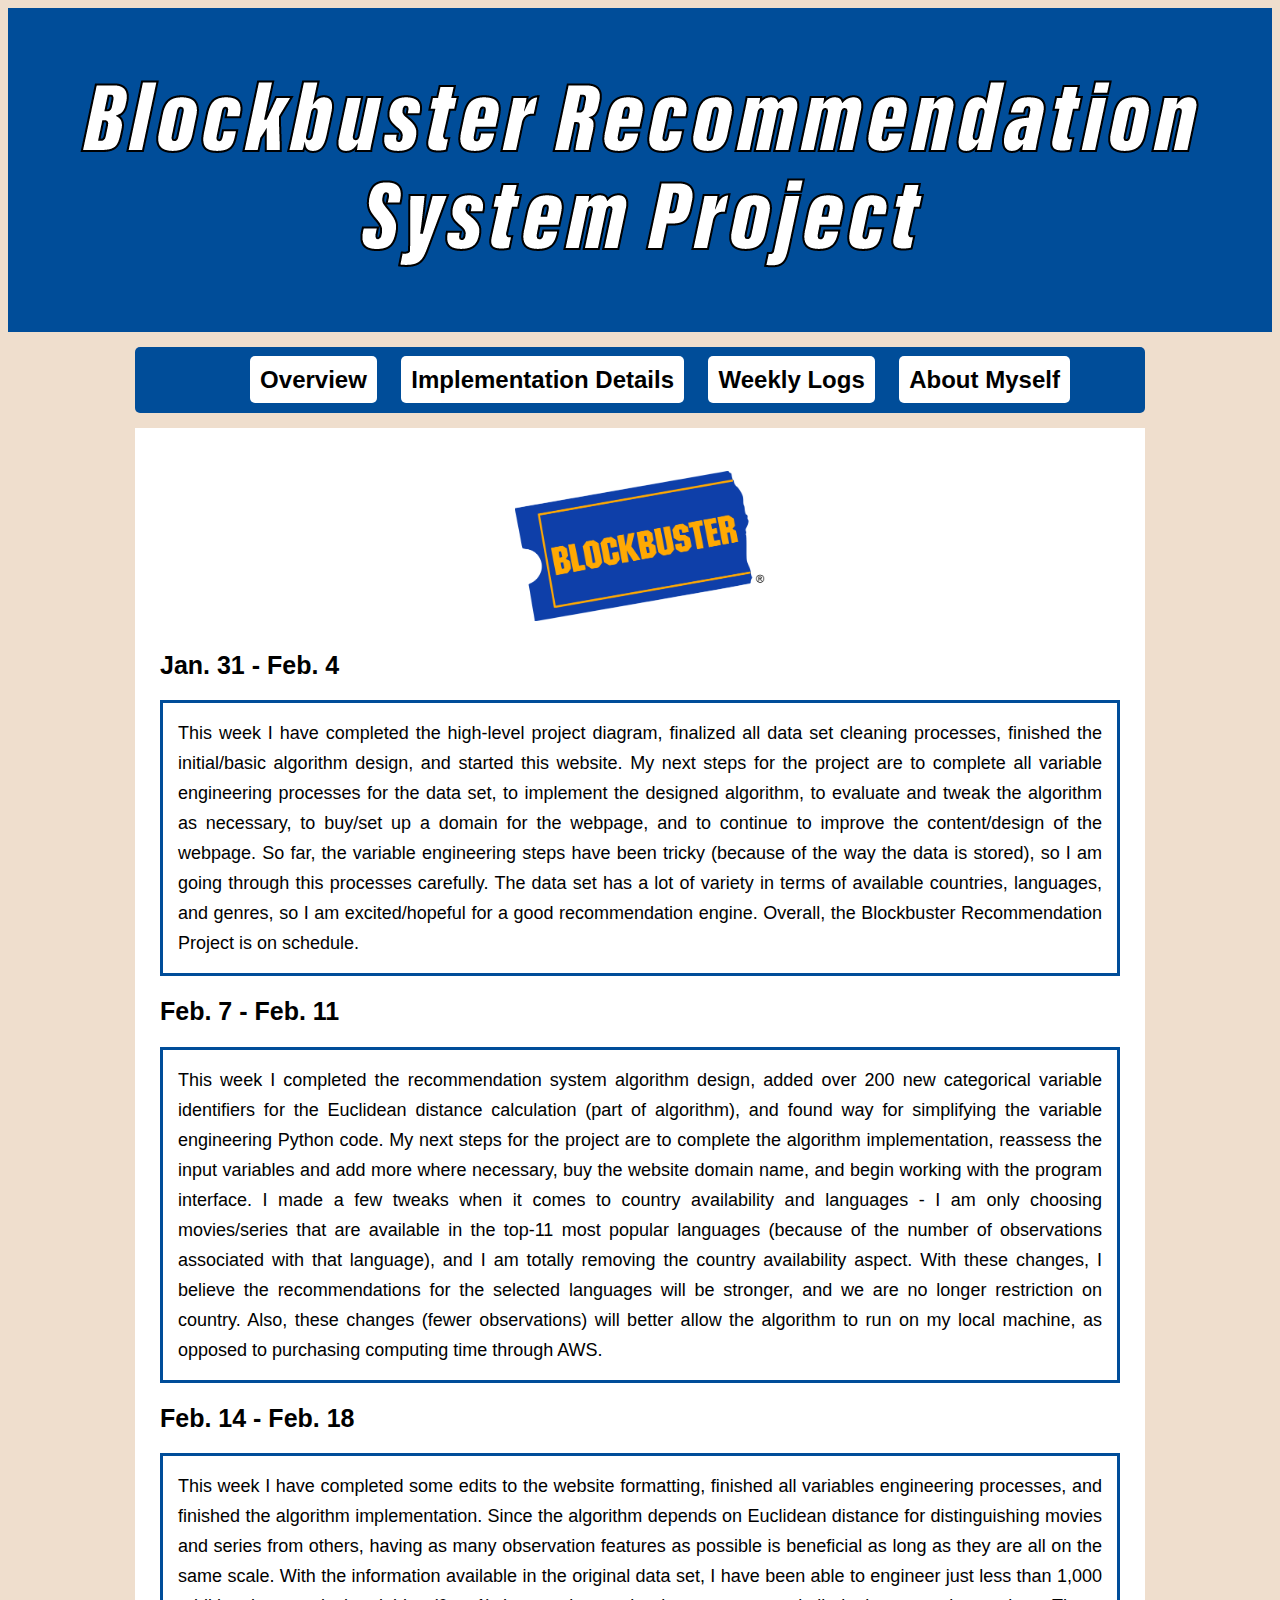
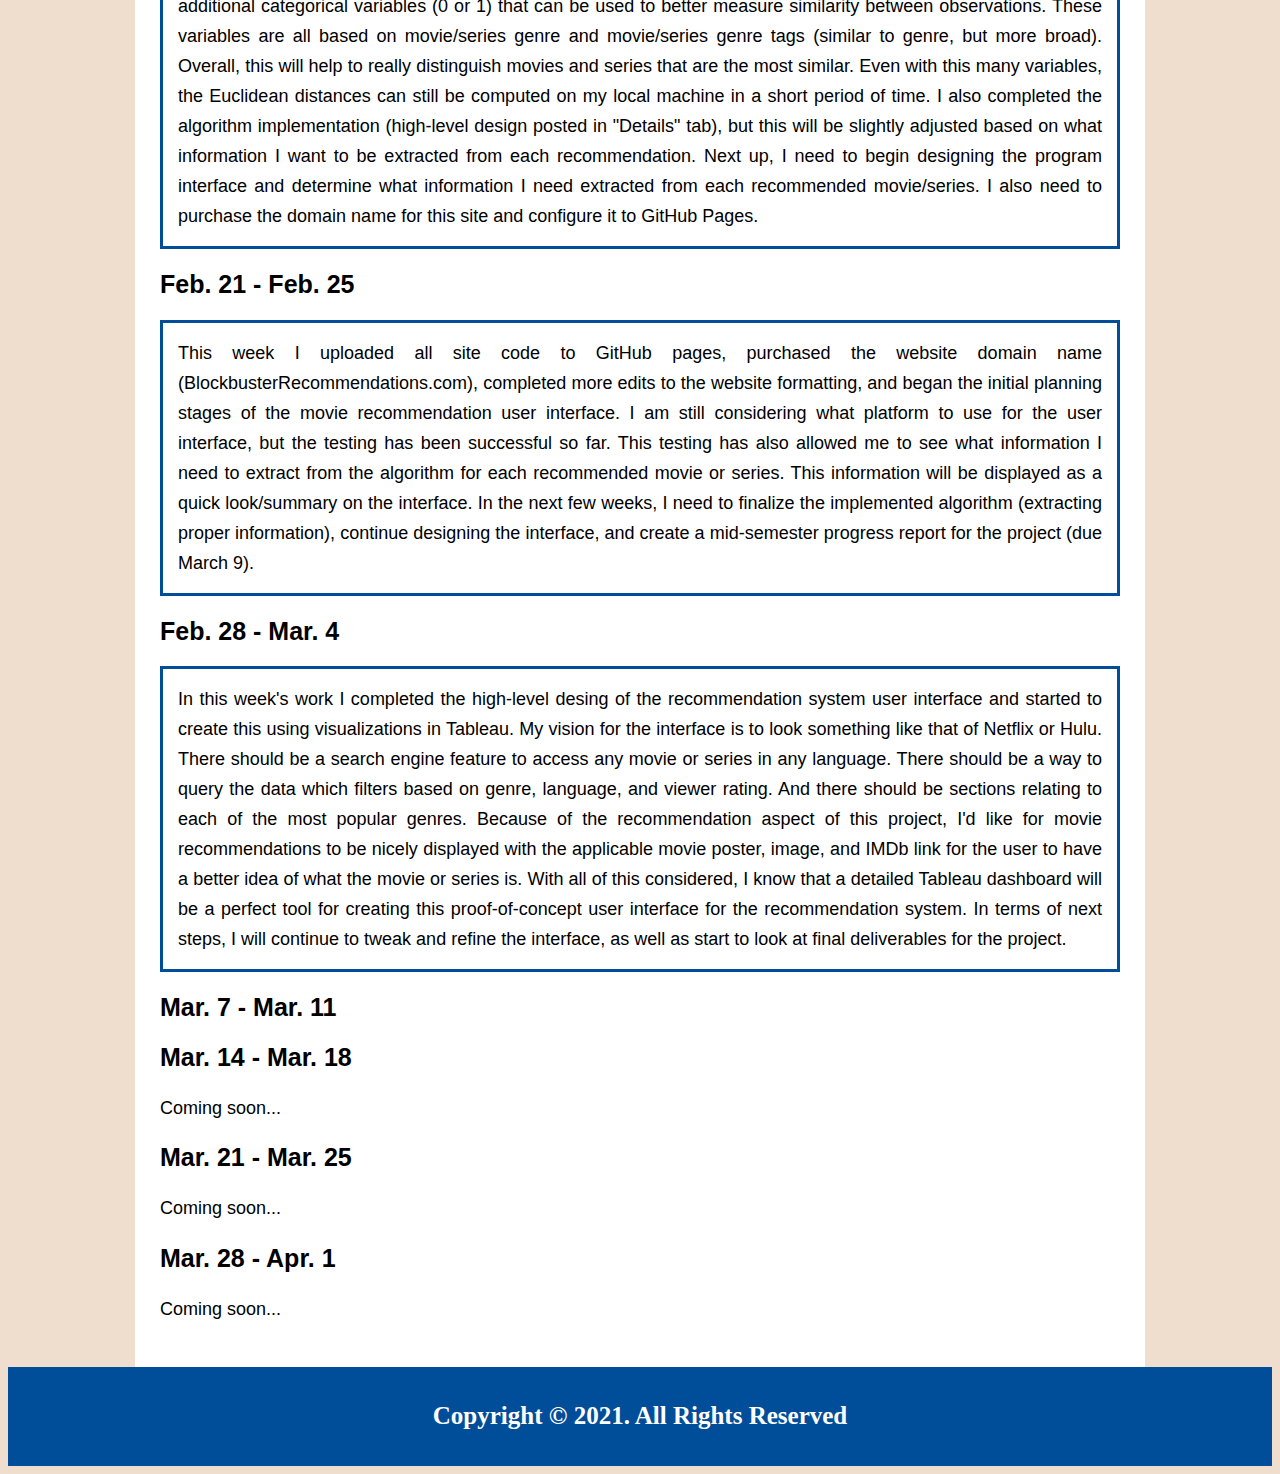
==== 2022-02-02-weekly-logs.html @ c8da0a43 "Edits" ====
<!DOCTYPE html>
<html lang="en">
<head>
    <meta charset="UTF-8">
    <meta http-equiv="X-UA-Compatible" content="IE=edge">
    <meta name="viewport" content="width=device-width, initial-scale=1.0">
    <title>Blockbuster Recommendations</title>
<link rel="stylesheet" href="styles.css">
</head>
<body>
    <header>
        <div>
          <p style="text-align:center;"><img src="title.png" alt="Title"></p>
        </div>  
    </header>
		
    <nav>
        <ul>
            <li><a class= "current-page" href = "index.html" title = "Overview">Overview</a></li>
            <li><a href = "2022-02-02-implementation-details.html" title = "Implementation Details">Implementation Details</a></li>
            <li><a href = "2022-02-02-weekly-logs.html" title = "Weekly Logs">Weekly Logs</a></li>
            <li><a href = "2022-02-02-about-page.html" title = "About Myself">About Myself</a></li>
        </ul>
    </nav>
	
    <div id="container">

    <section>
        <p style="text-align:center;"><img src="blockbuster.png" alt="Blockbuster" width="250" ></p>
    </section>

    <section>
        <h2>Jan. 31 - Feb. 4</h2>
        <p style="border:#004D99; padding: 15px; border-width:3px; border-style:solid;"> This week I have completed the high-level project diagram, finalized all data set cleaning processes, finished the initial/basic algorithm design, and started this website. My next steps for the project are to complete all variable engineering processes for the data set, to implement the designed algorithm, to evaluate and tweak the algorithm as necessary, to buy/set up a domain for the webpage, and to continue to improve the content/design of the webpage. So far, the variable engineering steps have been tricky (because of the way the data is stored), so I am going through this processes carefully. The data set has a lot of variety in terms of available countries, languages, and genres, so I am excited/hopeful for a good recommendation engine. Overall, the Blockbuster Recommendation Project is on schedule.</p>
    </section>

    <section>
      <h2>Feb. 7 - Feb. 11</h2>
      <p style="border:#004D99; padding: 15px; border-width:3px; border-style:solid;">This week I completed the recommendation system algorithm design, added over 200 new categorical variable identifiers for the Euclidean distance calculation (part of algorithm), and found way for simplifying the variable engineering Python code. My next steps for the project are to complete the algorithm implementation, reassess the input variables and add more where necessary, buy the website domain name, and begin working with the program interface. I made a few tweaks when it comes to country availability and languages - I am only choosing movies/series that are available in the top-11 most popular languages (because of the number of observations associated with that language), and I am totally removing the country availability aspect. With these changes, I believe the recommendations for the selected languages will be stronger, and we are no longer restriction on country. Also, these changes (fewer observations) will better allow the algorithm to run on my local machine, as opposed to purchasing computing time through AWS. </p>
    </section>

    <section>
      <h2>Feb. 14 - Feb. 18</h2>
      <p style="border:#004D99; padding: 15px; border-width:3px; border-style:solid;"> This week I have completed some edits to the website formatting, finished all variables engineering processes, and finished the algorithm implementation. Since the algorithm depends on Euclidean distance for distinguishing movies and series from others, having as many observation features as possible is beneficial as long as they are all on the same scale. With the information available in the original data set, I have been able to engineer just less than 1,000 additional categorical variables (0 or 1) that can be used to better measure similarity between observations. These variables are all based on movie/series genre and movie/series genre tags (similar to genre, but more broad). Overall, this will help to really distinguish movies and series that are the most similar. Even with this many variables, the Euclidean distances can still be computed on my local machine in a short period of time. I also completed the algorithm implementation (high-level design posted in "Details" tab), but this will be slightly adjusted based on what information I want to be extracted from each recommendation. Next up, I need to begin designing the program interface and determine what information I need extracted from each recommended movie/series. I also need to purchase the domain name for this site and configure it to GitHub Pages.</p>
    </section>

    <section>
      <h2>Feb. 21 - Feb. 25</h2>
      <p style="border:#004D99; padding: 15px; border-width:3px; border-style:solid;"> This week I uploaded all site code to GitHub pages, purchased the website domain name (BlockbusterRecommendations.com), completed more edits to the website formatting, and began the initial planning stages of the movie recommendation user interface. I am still considering what platform to use for the user interface, but the testing has been successful so far. This testing has also allowed me to see what information I need to extract from the algorithm for each recommended movie or series. This information will be displayed as a quick look/summary on the interface. In the next few weeks, I need to finalize the implemented algorithm (extracting proper information), continue designing the interface, and create a mid-semester progress report for the project (due March 9).</p>
    </section>

    <section>
      <h2>Feb. 28 - Mar. 4</h2>
      <p style="border:#004D99; padding: 15px; border-width:3px; border-style:solid;"> In this week's work I completed the high-level desing of the recommendation system user interface and started to create this using visualizations in Tableau. My vision for the interface is to look something like that of Netflix or Hulu. There should be a search engine feature to access any movie or series in any language. There should be a way to query the data which filters based on genre, language, and viewer rating. And there should be sections relating to each of the most popular genres. Because of the recommendation aspect of this project, I'd like for movie recommendations to be nicely displayed with the applicable movie poster, image, and IMDb link for the user to have a better idea of what the movie or series is. With all of this considered, I know that a detailed Tableau dashboard will be a perfect tool for creating this proof-of-concept user interface for the recommendation system. In terms of next steps, I will continue to tweak and refine the interface, as well as start to look at final deliverables for the project.</p>
    </section>

    <section>
      <h2>Mar. 7 - Mar. 11</h2>
      <p></p>
    </section>

    <section>
      <h2>Mar. 14 - Mar. 18</h2>
      <p>Coming soon... </p>
    </section>

    <section>
      <h2>Mar. 21 - Mar. 25</h2>
      <p>Coming soon... </p>
    </section>

    <section>
      <h2>Mar. 28 - Apr. 1</h2>
      <p>Coming soon... </p>
    </section>
         
    </div>
    <footer>
        <h2>Copyright &copy; 2021. All Rights Reserved</h2>
    </footer>
  </body>
</html>
---- styles.css ----
body {
    background-color: #EFDECD;
}   
header{
    background-color: #004D99;
    padding: 20px;
    color: #FFD500;
    font-family: "Georgia";
    display: flex;
    justify-content: center;
}
h1 {
    font-size: 80px; 
    font-weight: 700;
}
h2{
    font-size: 25px;
}  
footer{
    background-color: #004D99;
    padding: 15px;
    color: white;
    font-family: "Georgia";
    text-align: center;
}  
  #container {
    width: 960px;
    margin: auto auto;
    background-color: white;
    padding: 25px;
    font-family: Arial, Helvetica, sans-serif;
}
  h4 {
    font-size: 20px;
}
  p, li {
  	text-align: justify;
    font-size: 18px;
    line-height: 30px;
}
  .list1 {
    list-style-type: upper-roman;
}  
  .list2 {
    list-style-type: lower-roman;
}
	
/* Navigation styles */
nav {
	display: block;
	text-align: center;
	background-color: #004D99;
	font-family: Arial, Helvetica, sans-serif;
	width: 960px;
	margin: 15px auto;
	padding: 2px 25px;
	border-radius: 5px;
}

nav li{
	display: inline;
	list-style-type: none;
	font-size: 1.5em;
	margin: auto 10px;
}

nav a {
	background-color: white;
	color: black;
	text-decoration: none;
	padding: 10px 10px;
	font-weight: bold;
	border-radius: 5px;
}

nav a:visited {
}

nav a:hover {
	background-color: #FFD500;
	color: black;
}

nav a:active {
	color: black;
	text-decoration: underline;
}

.current-page {
	color: black;
	background-color: white;
}
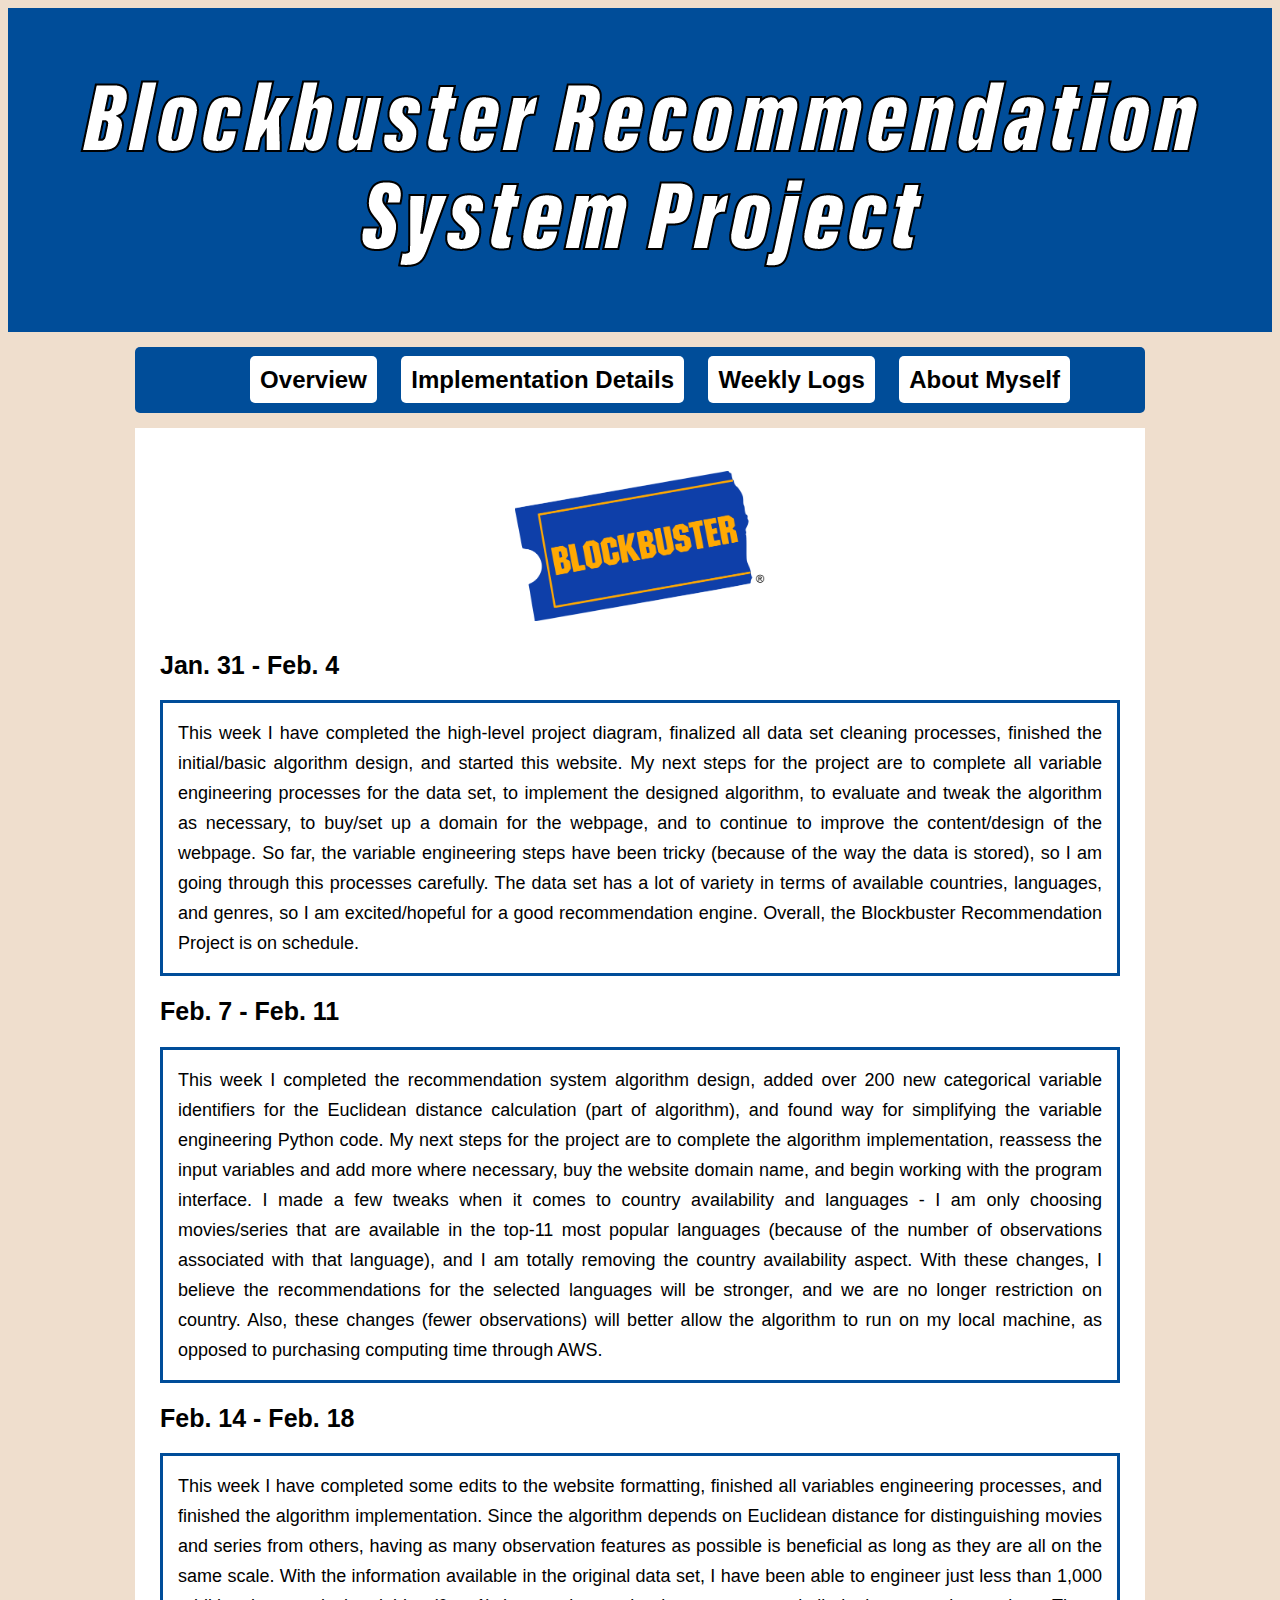
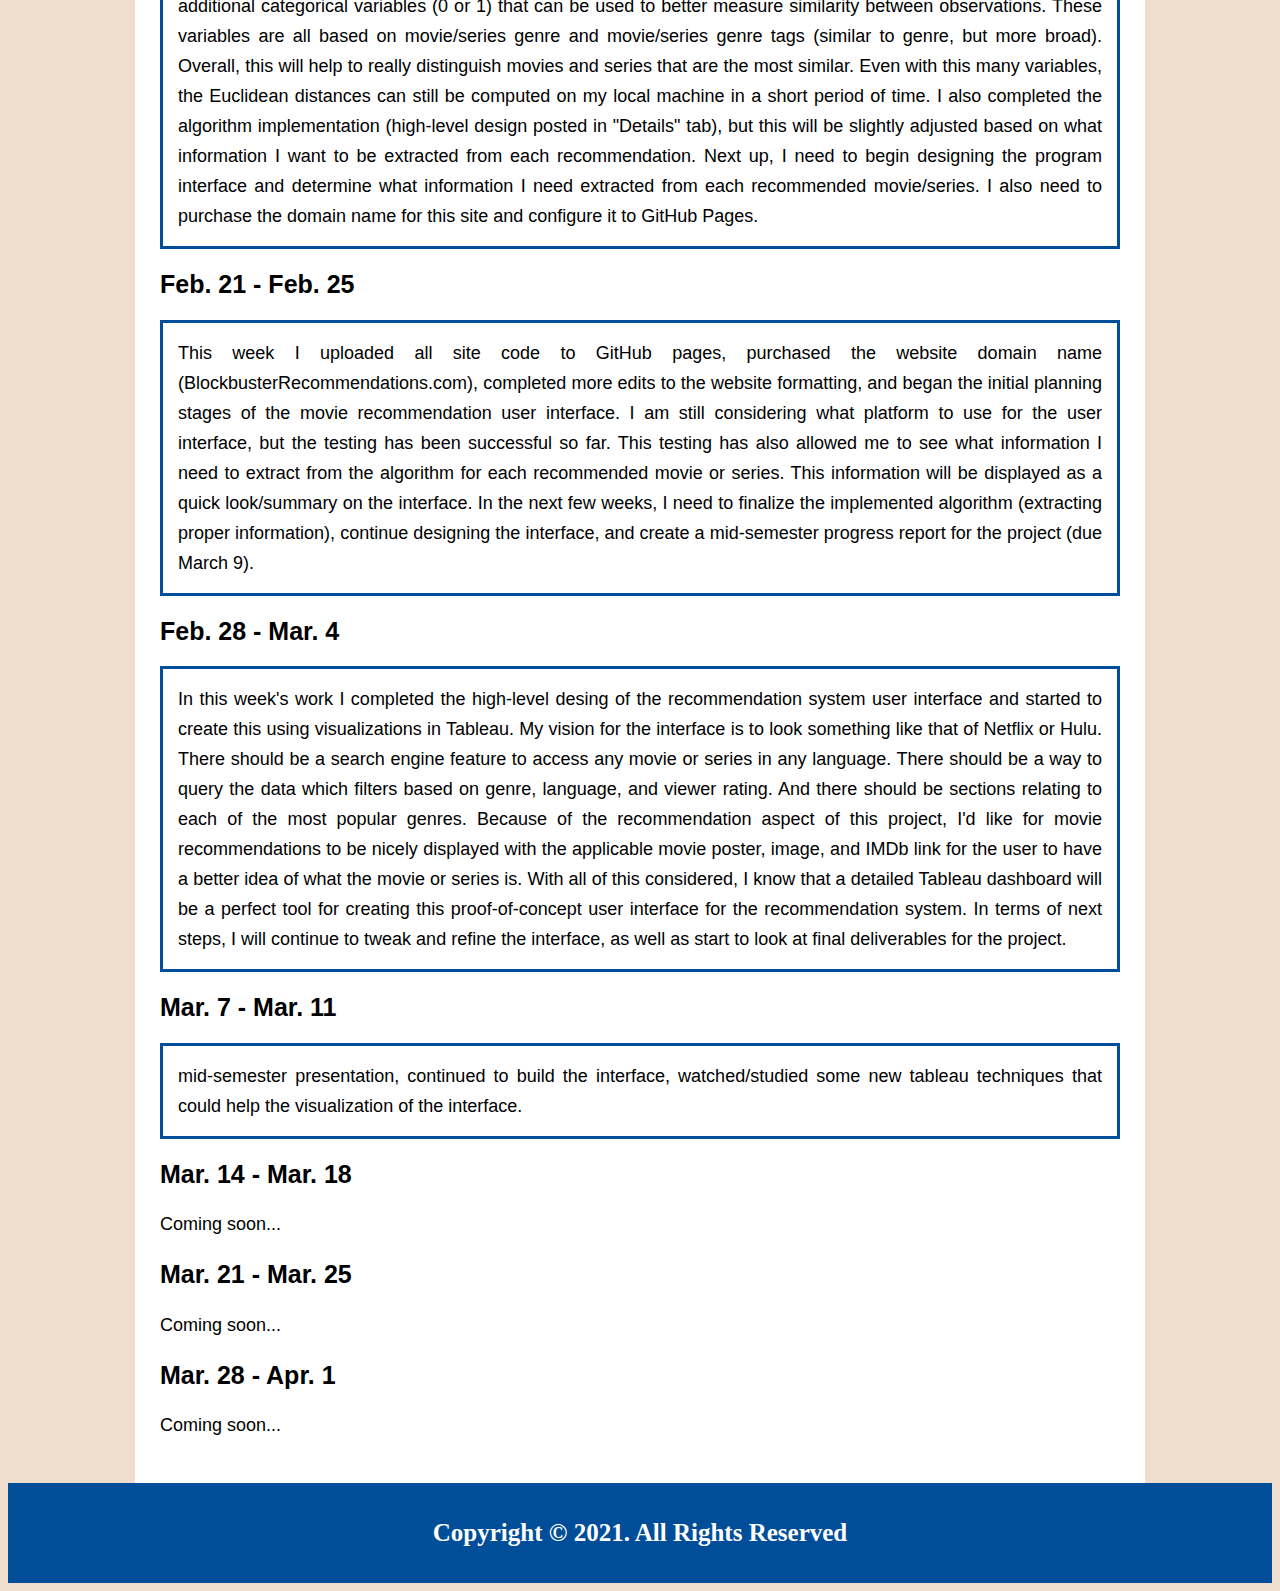
==== commit 929605cb: "Edits" ====
--- a/2022-02-02-weekly-logs.html
+++ b/2022-02-02-weekly-logs.html
@@ -56,7 +56,7 @@
 
     <section>
       <h2>Mar. 7 - Mar. 11</h2>
-      <p></p>
+      <p style="border:#004D99; padding: 15px; border-width:3px; border-style:solid;"> mid-semester presentation, continued to build the interface, watched/studied some new tableau techniques that could help the visualization of the interface.</p>
     </section>
 
     <section>
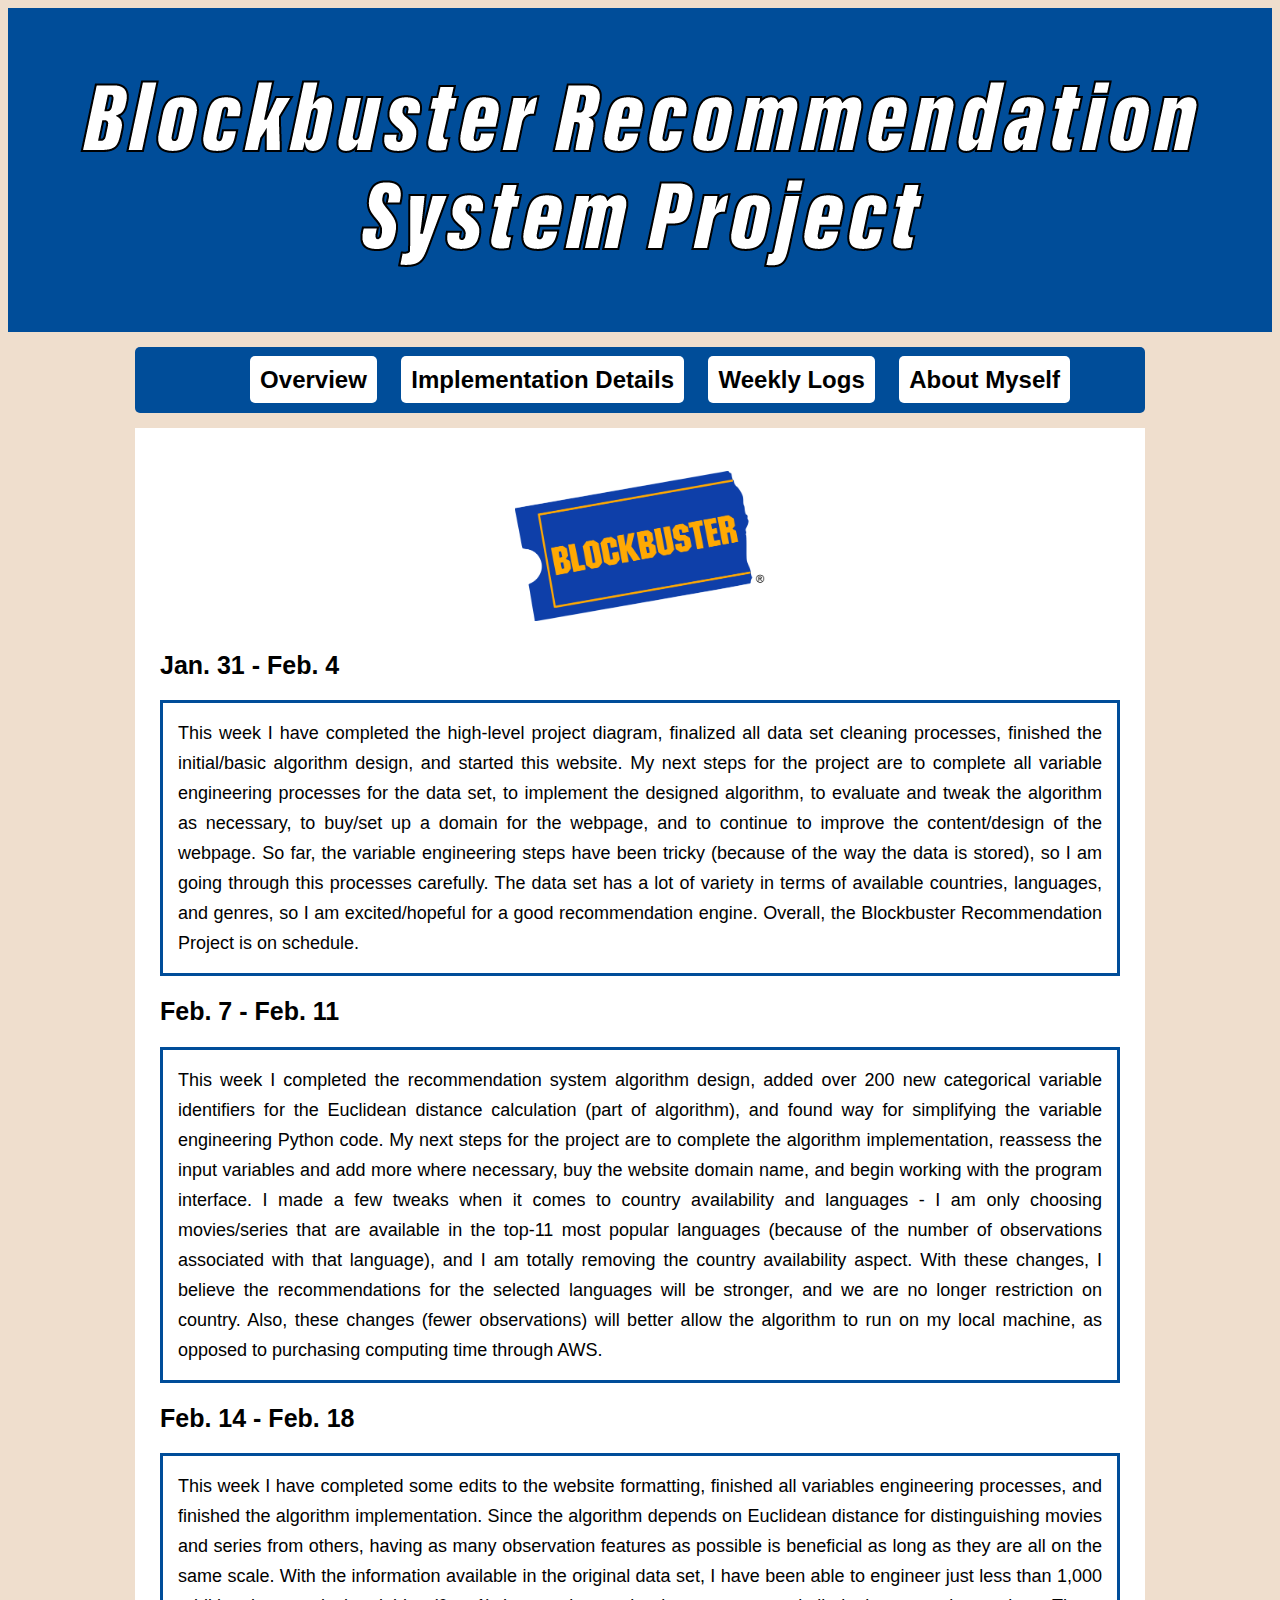
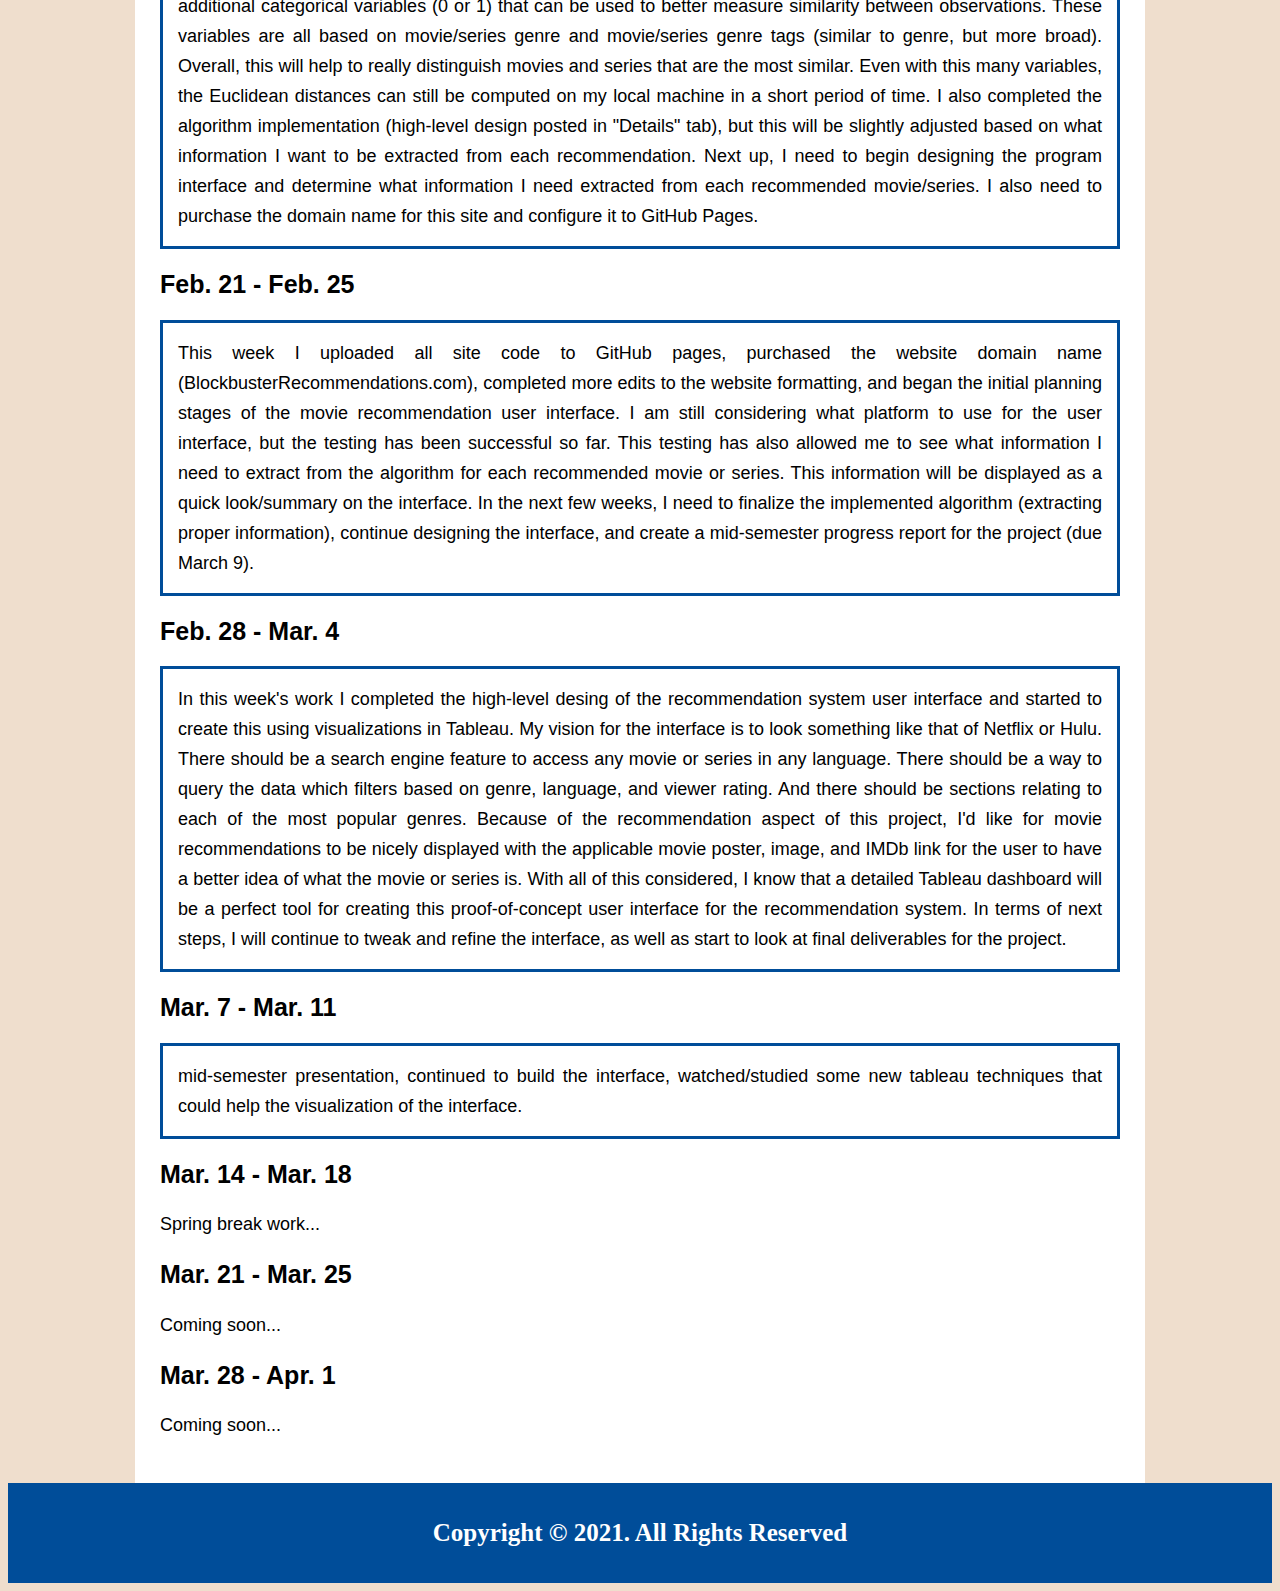
==== commit 31a2dd40: "Edits" ====
--- a/2022-02-02-weekly-logs.html
+++ b/2022-02-02-weekly-logs.html
@@ -61,7 +61,7 @@
 
     <section>
       <h2>Mar. 14 - Mar. 18</h2>
-      <p>Coming soon... </p>
+      <p>Spring break work...</p>
     </section>
 
     <section>
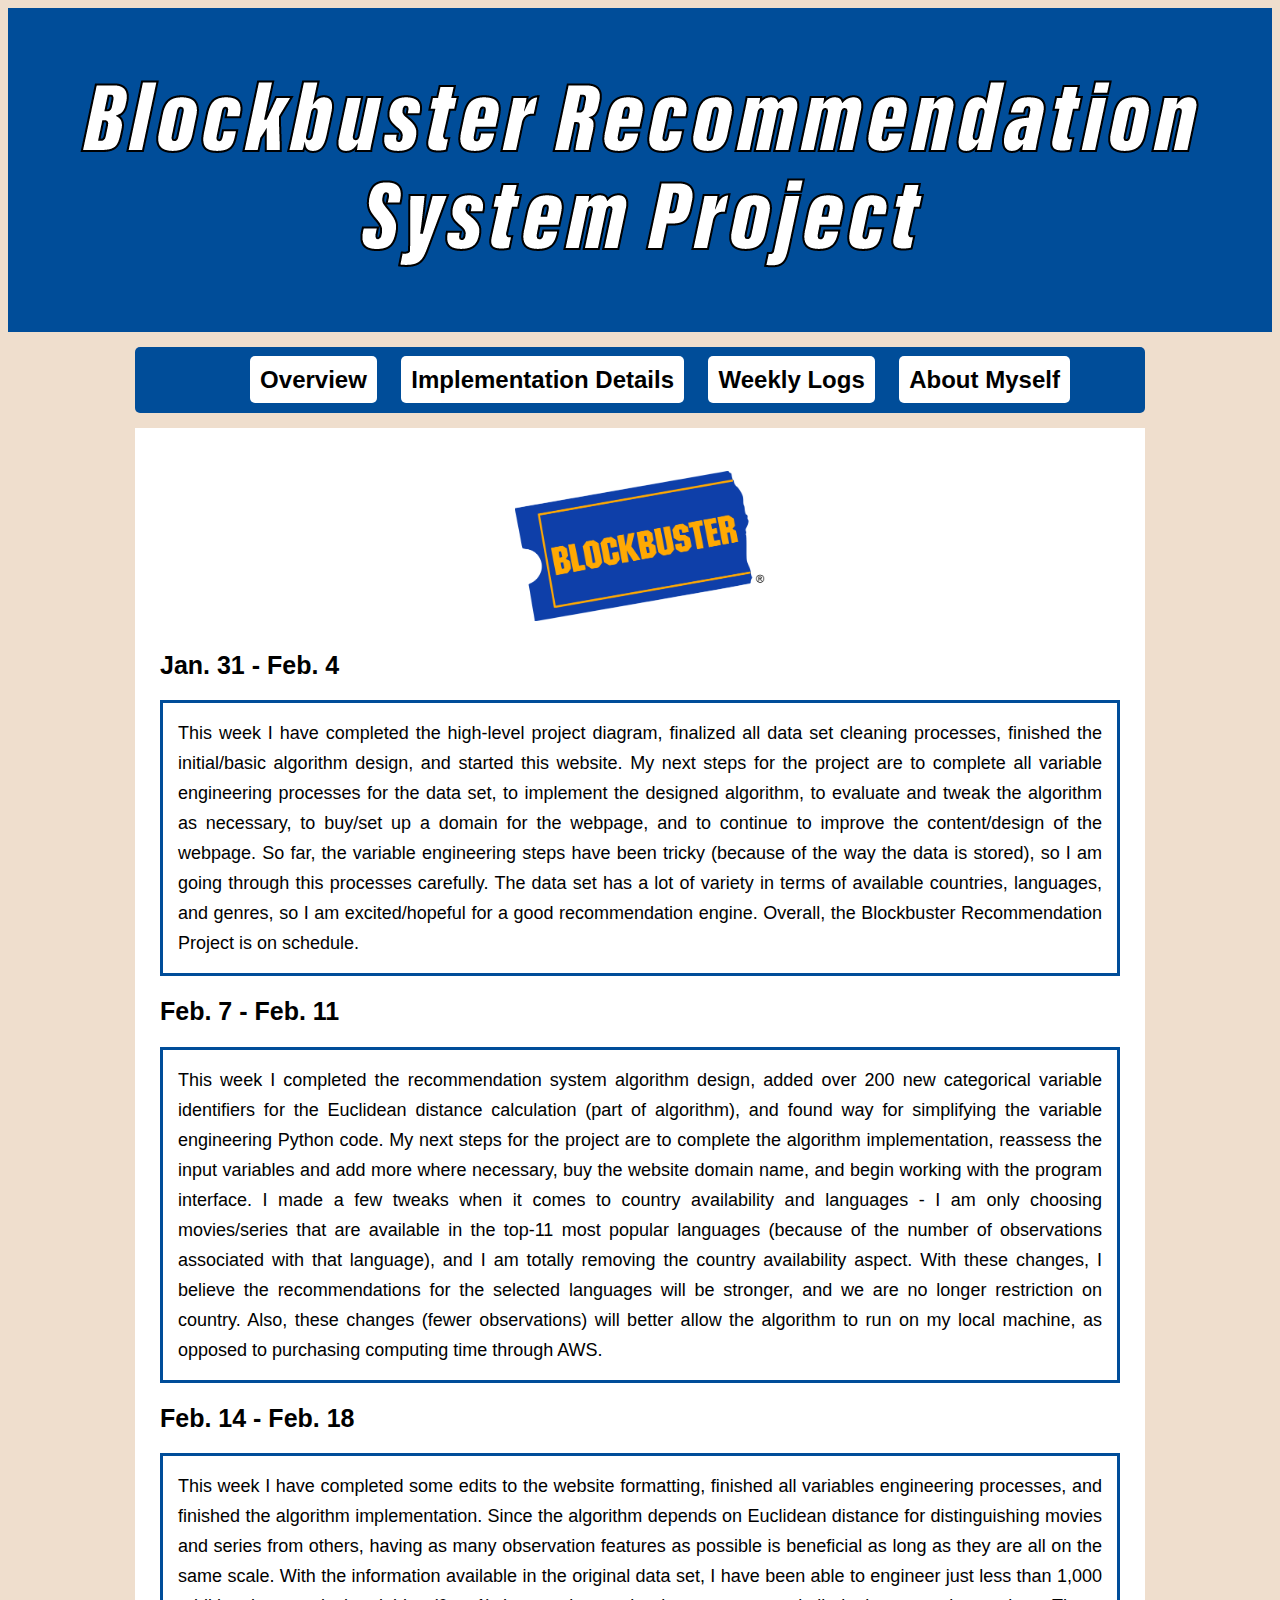
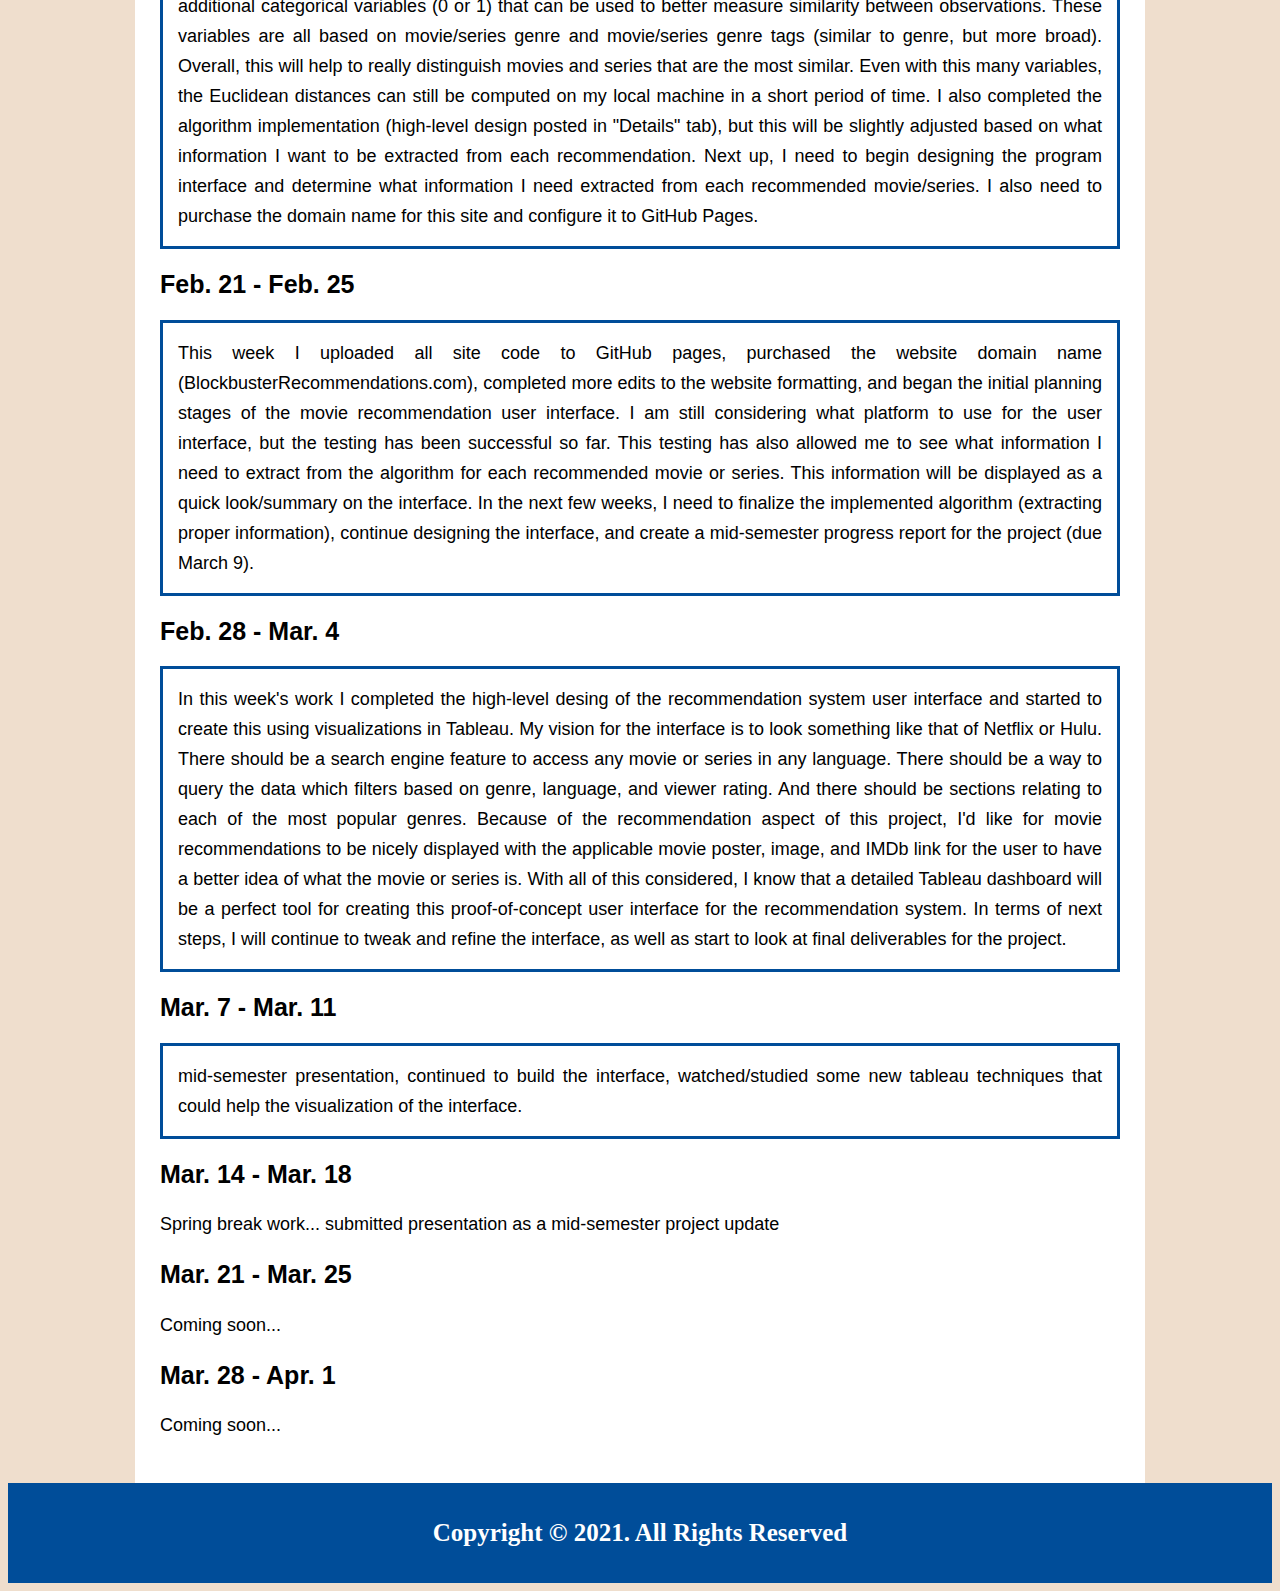
==== commit e28b4dd0: "Edits" ====
--- a/2022-02-02-weekly-logs.html
+++ b/2022-02-02-weekly-logs.html
@@ -61,7 +61,7 @@
 
     <section>
       <h2>Mar. 14 - Mar. 18</h2>
-      <p>Spring break work...</p>
+      <p>Spring break work... submitted presentation as a mid-semester project update</p>
     </section>
 
     <section>
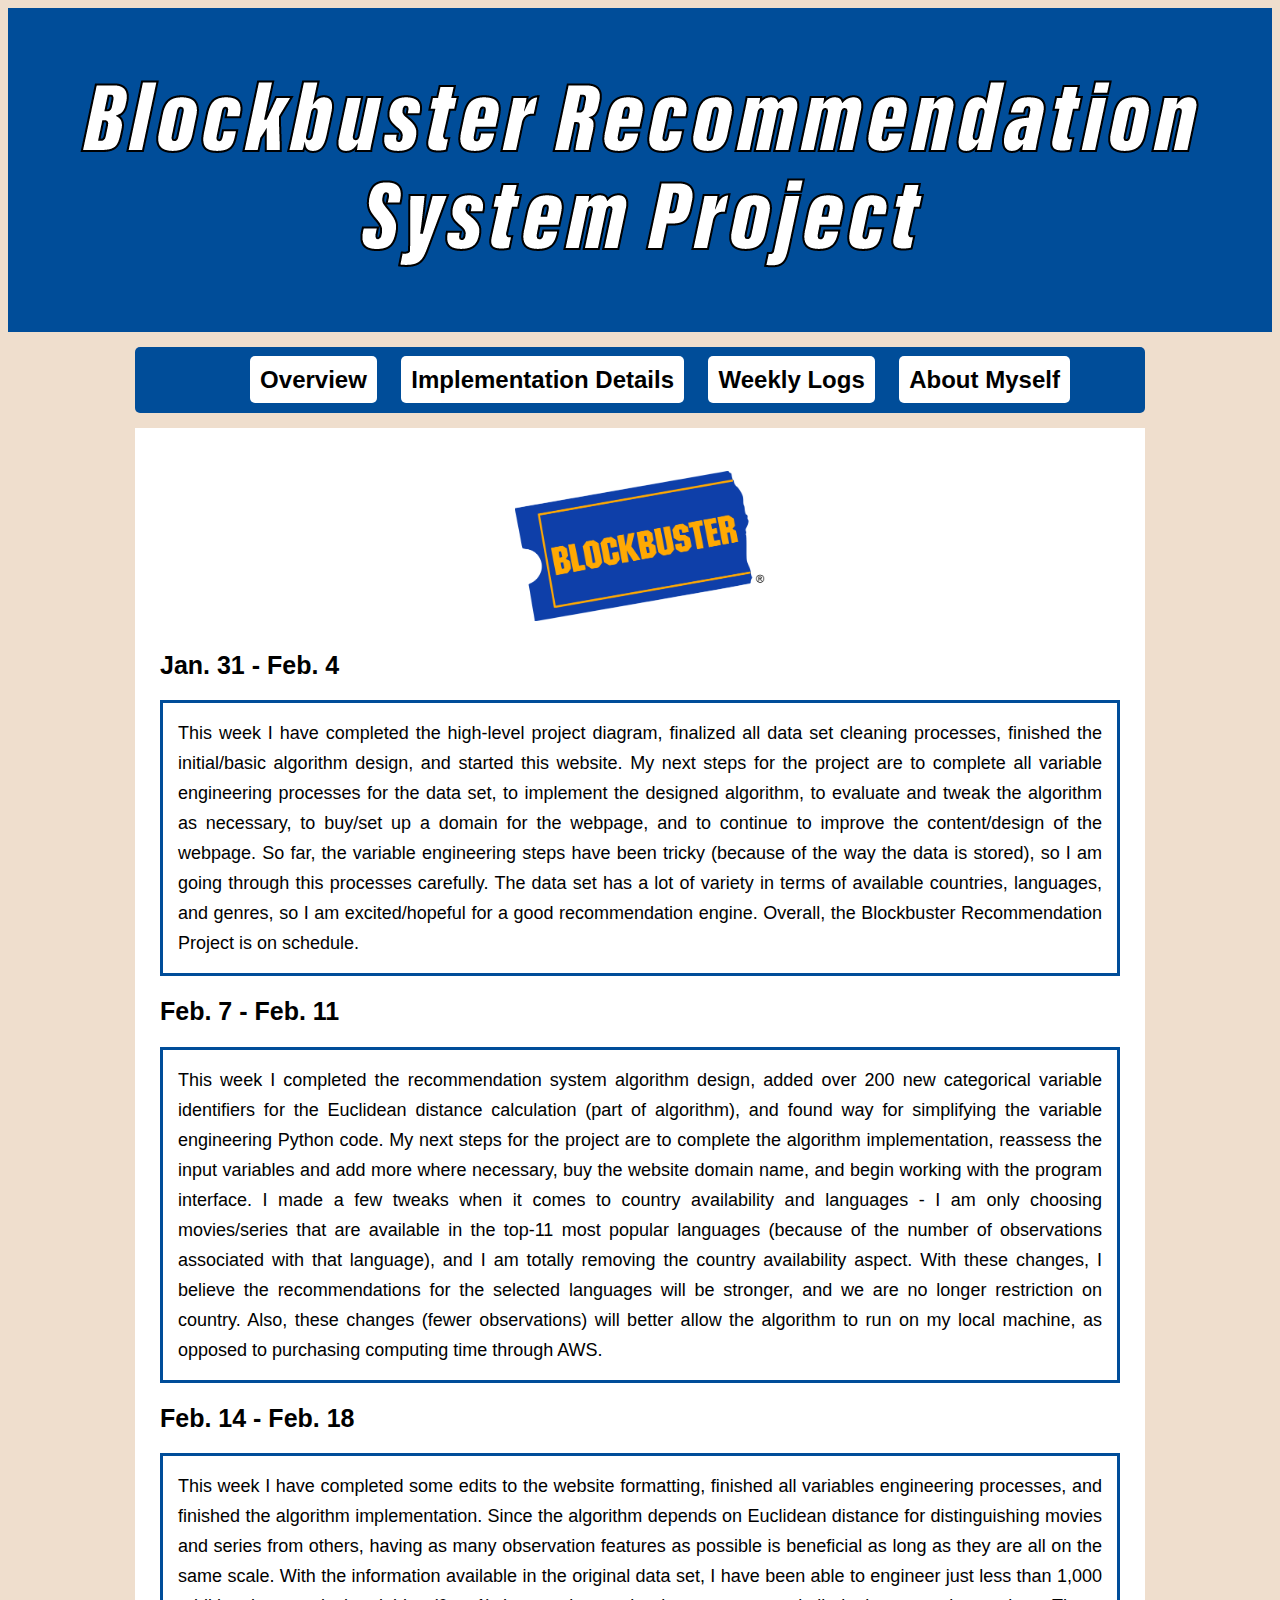
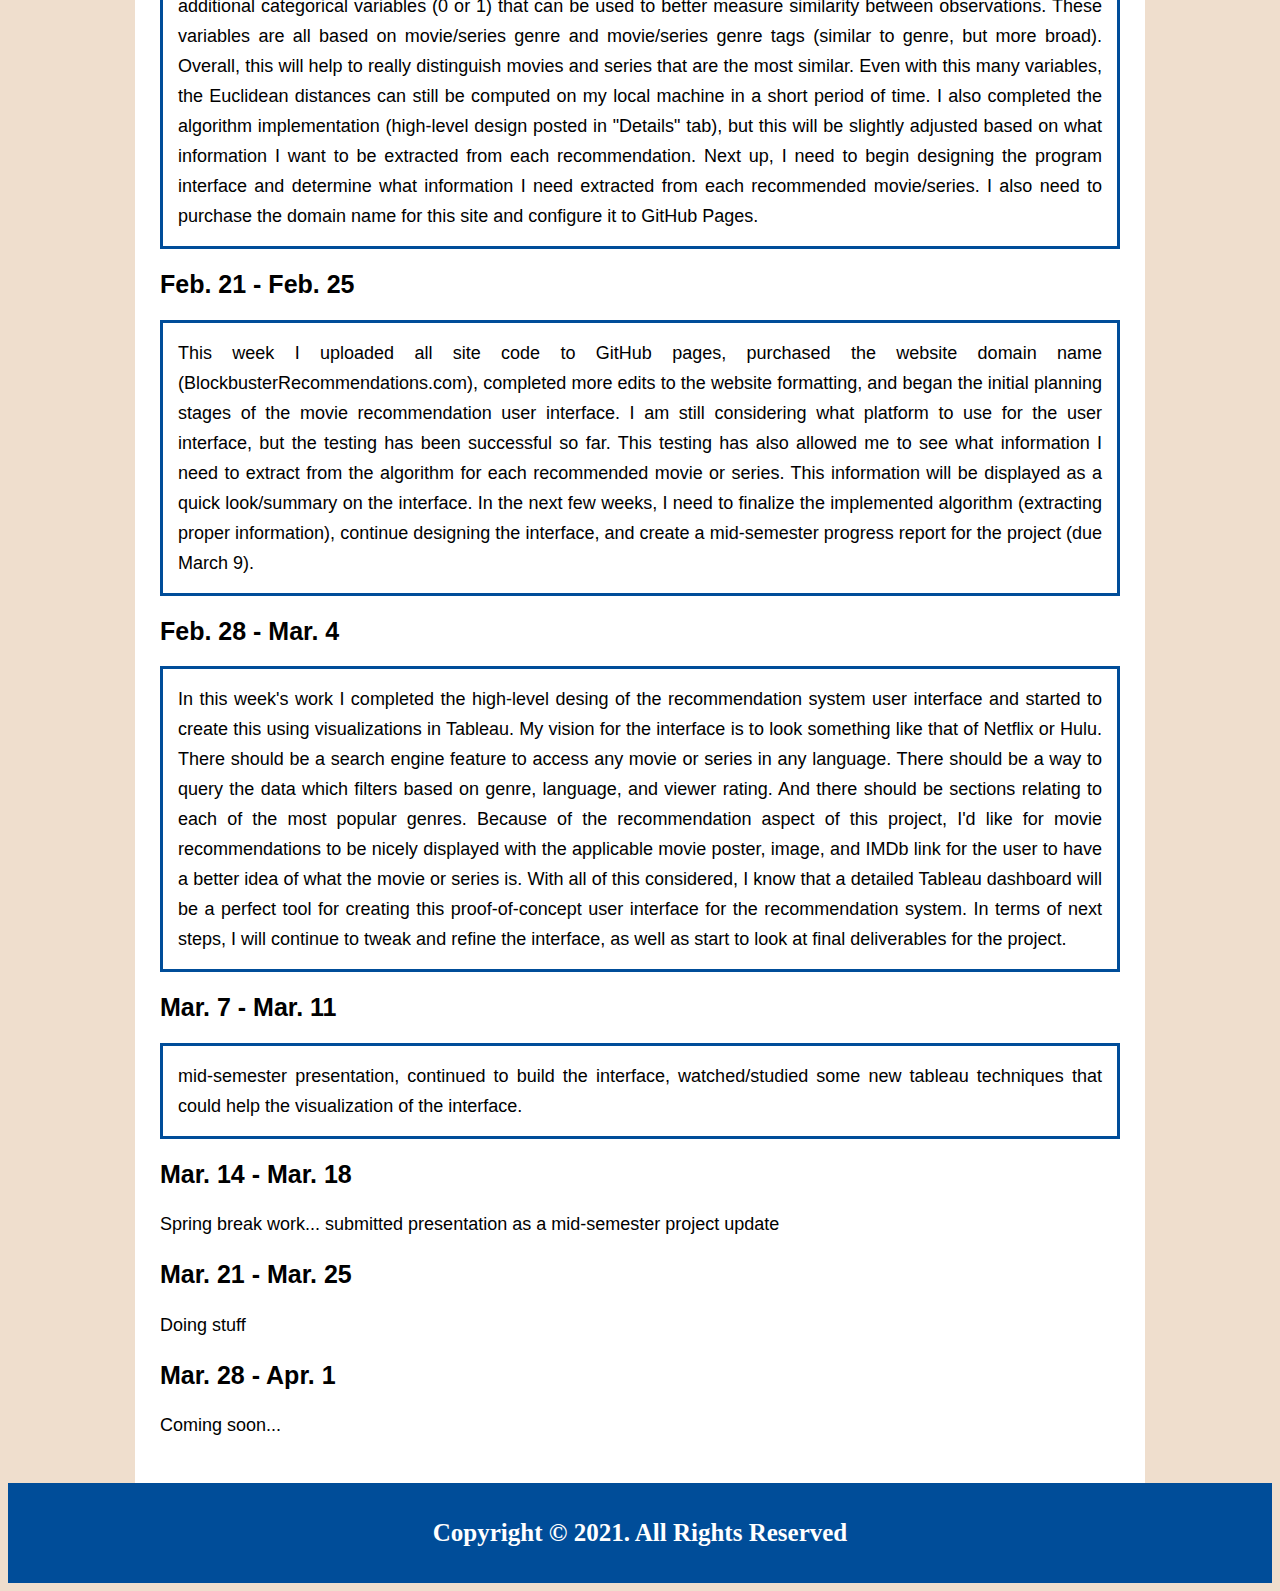
==== commit 12c13805: "Edits" ====
--- a/2022-02-02-weekly-logs.html
+++ b/2022-02-02-weekly-logs.html
@@ -66,7 +66,7 @@
 
     <section>
       <h2>Mar. 21 - Mar. 25</h2>
-      <p>Coming soon... </p>
+      <p>Doing stuff </p>
     </section>
 
     <section>
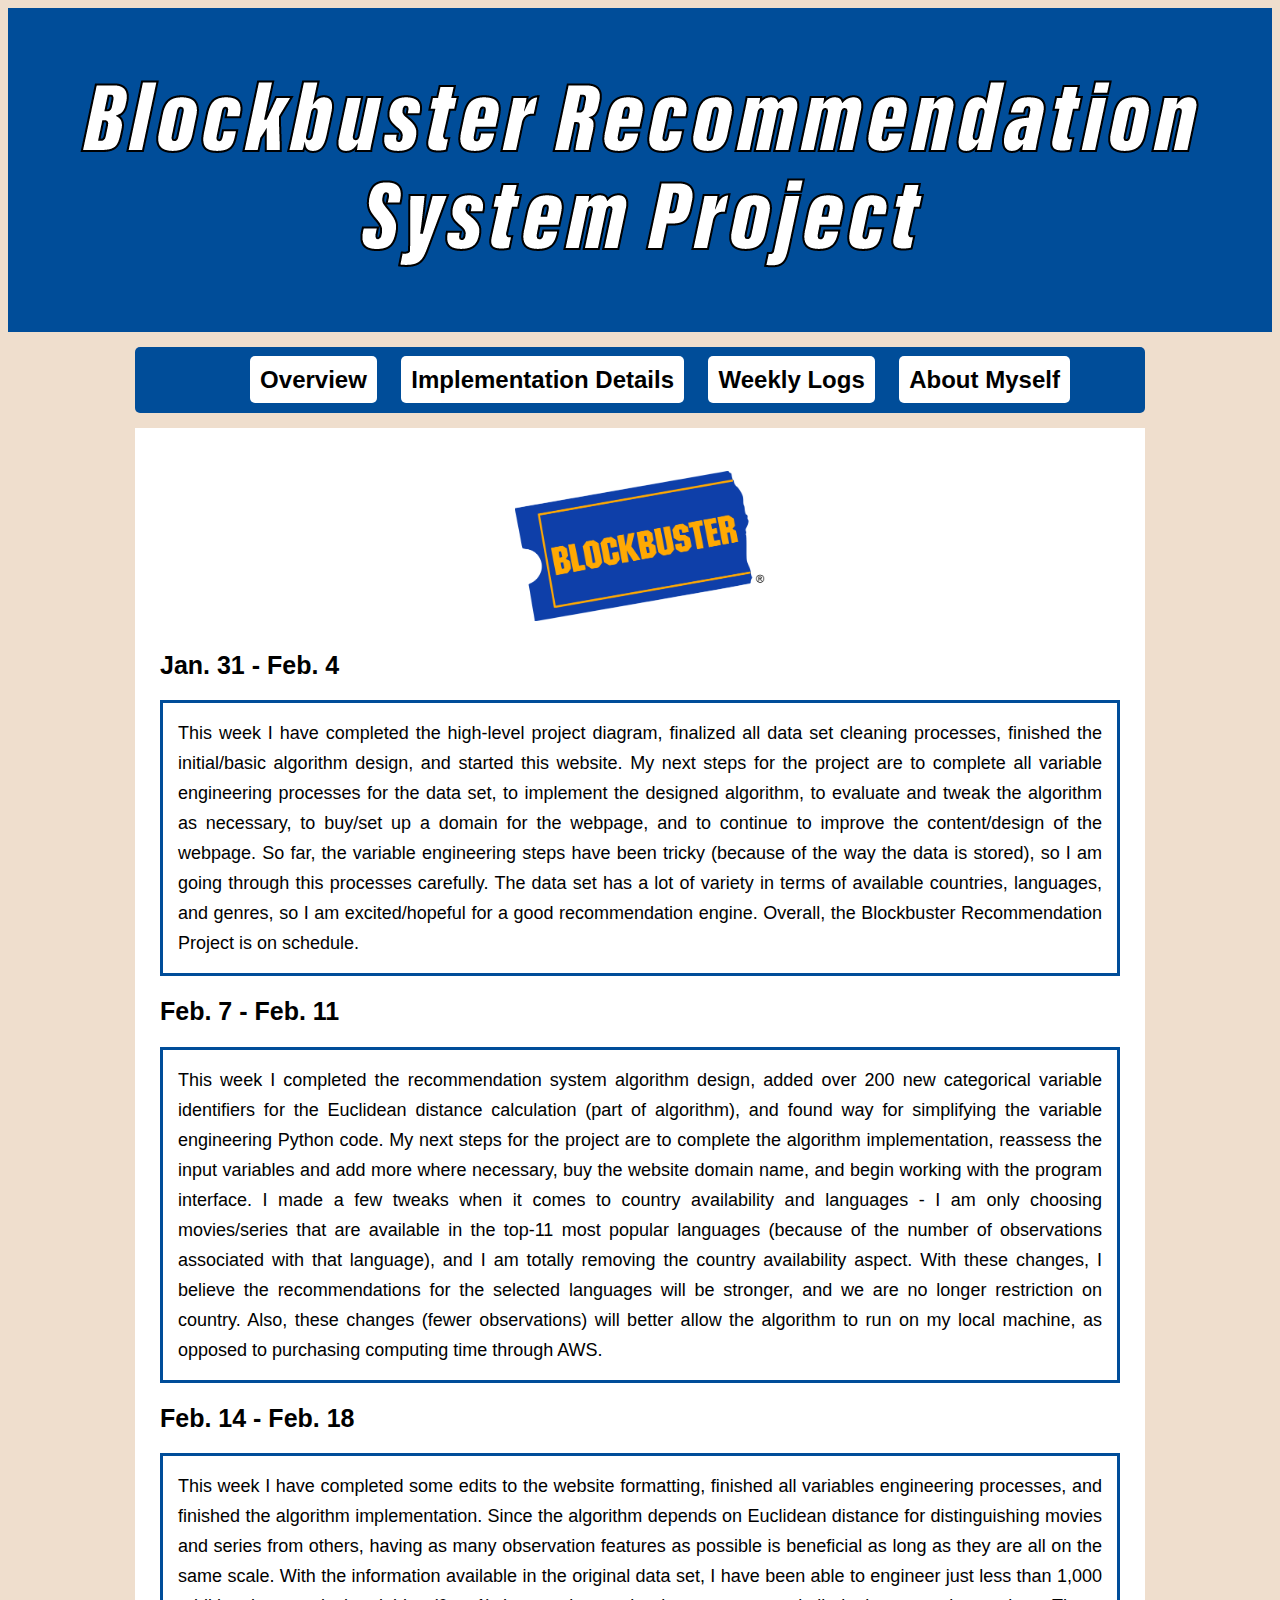
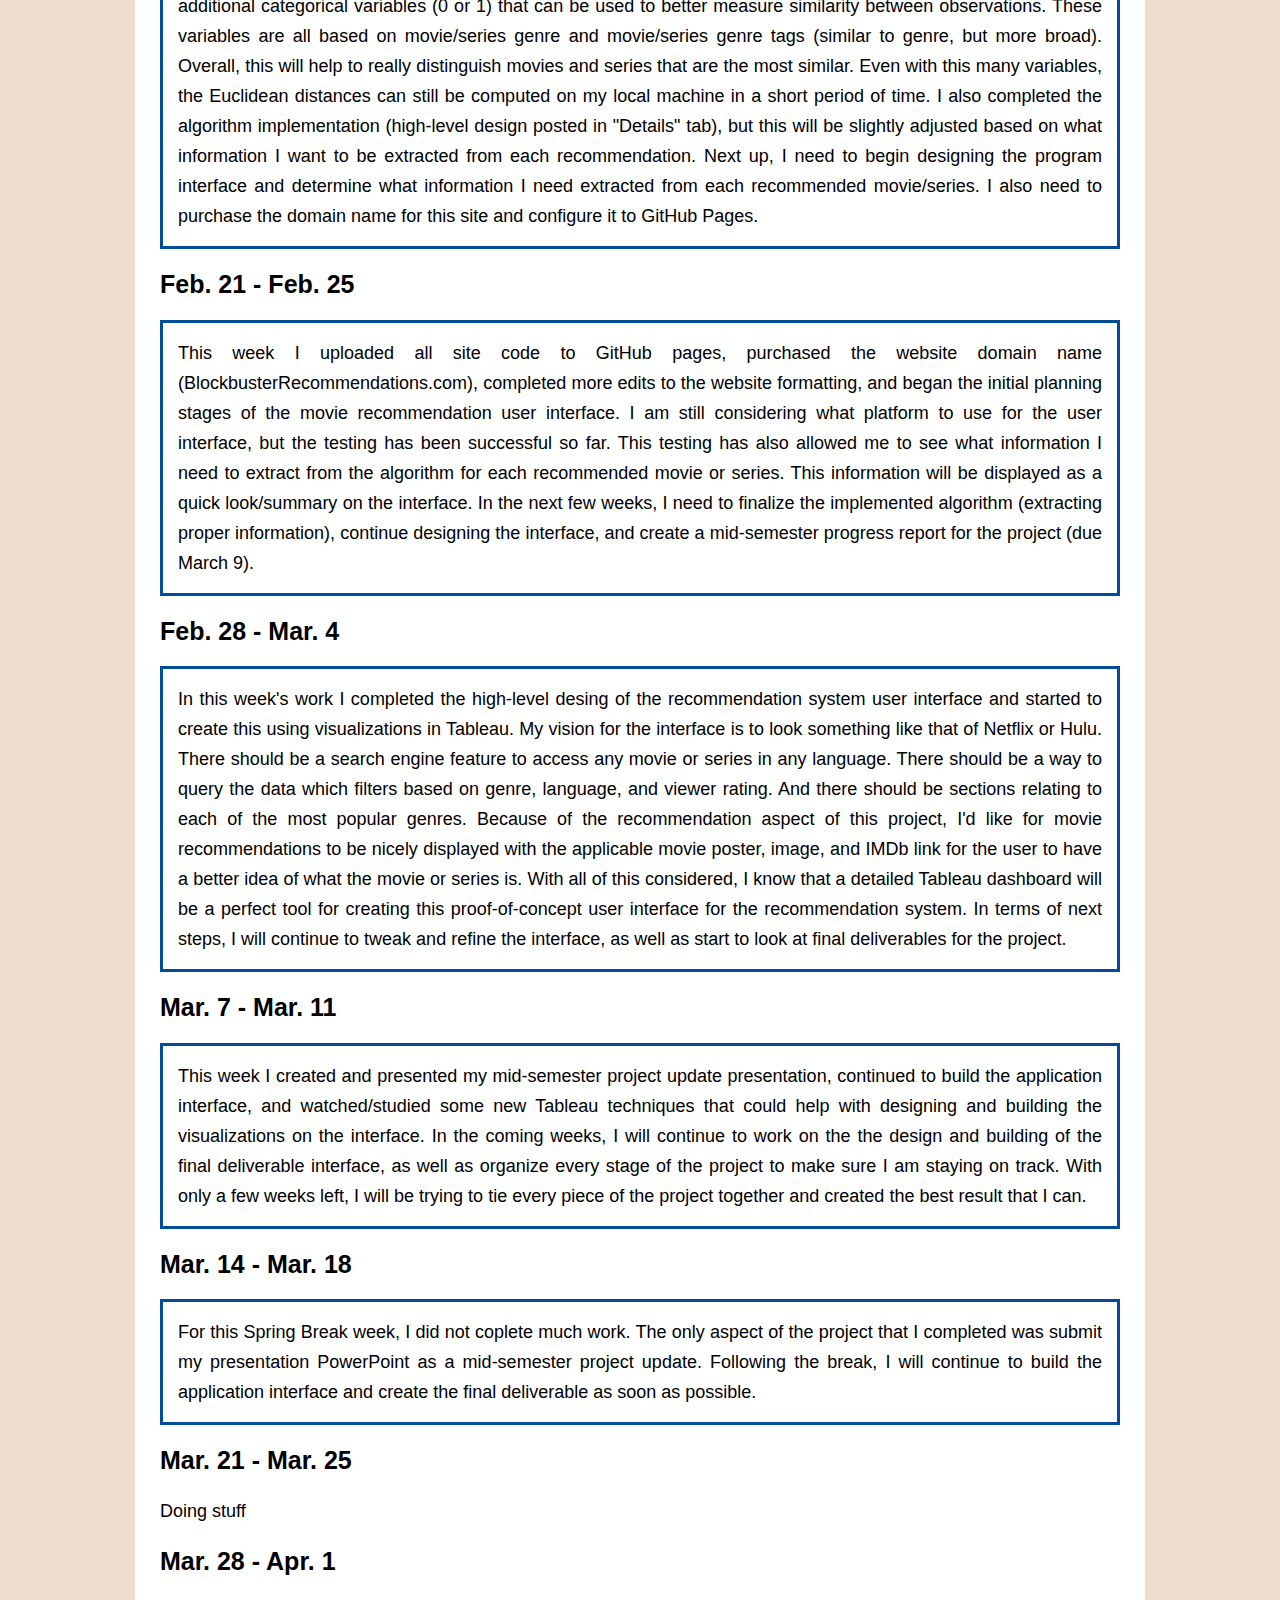
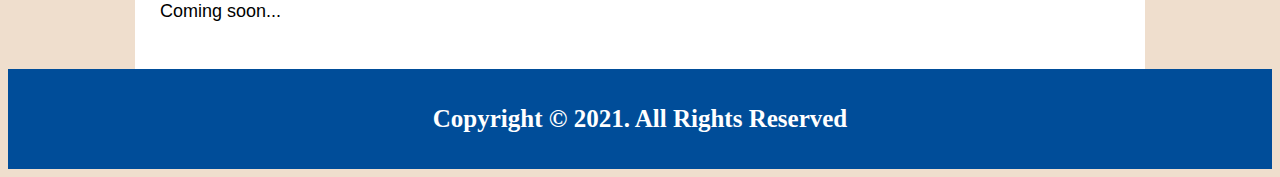
==== commit 2fbbf62b: "Edits" ====
--- a/2022-02-02-weekly-logs.html
+++ b/2022-02-02-weekly-logs.html
@@ -56,12 +56,12 @@
 
     <section>
       <h2>Mar. 7 - Mar. 11</h2>
-      <p style="border:#004D99; padding: 15px; border-width:3px; border-style:solid;"> mid-semester presentation, continued to build the interface, watched/studied some new tableau techniques that could help the visualization of the interface.</p>
+      <p style="border:#004D99; padding: 15px; border-width:3px; border-style:solid;"> This week I created and presented my mid-semester project update presentation, continued to build the application interface, and watched/studied some new Tableau techniques that could help with designing and building the visualizations on the interface. In the coming weeks, I will continue to work on the the design and building of the final deliverable interface, as well as organize every stage of the project to make sure I am staying on track. With only a few weeks left, I will be trying to tie every piece of the project together and created the best result that I can.</p>
     </section>
 
     <section>
       <h2>Mar. 14 - Mar. 18</h2>
-      <p>Spring break work... submitted presentation as a mid-semester project update</p>
+      <p style="border:#004D99; padding: 15px; border-width:3px; border-style:solid;"> For this Spring Break week, I did not coplete much work. The only aspect of the project that I completed was submit my presentation PowerPoint as a mid-semester project update. Following the break, I will continue to build the application interface and create the final deliverable as soon as possible.</p>
     </section>
 
     <section>
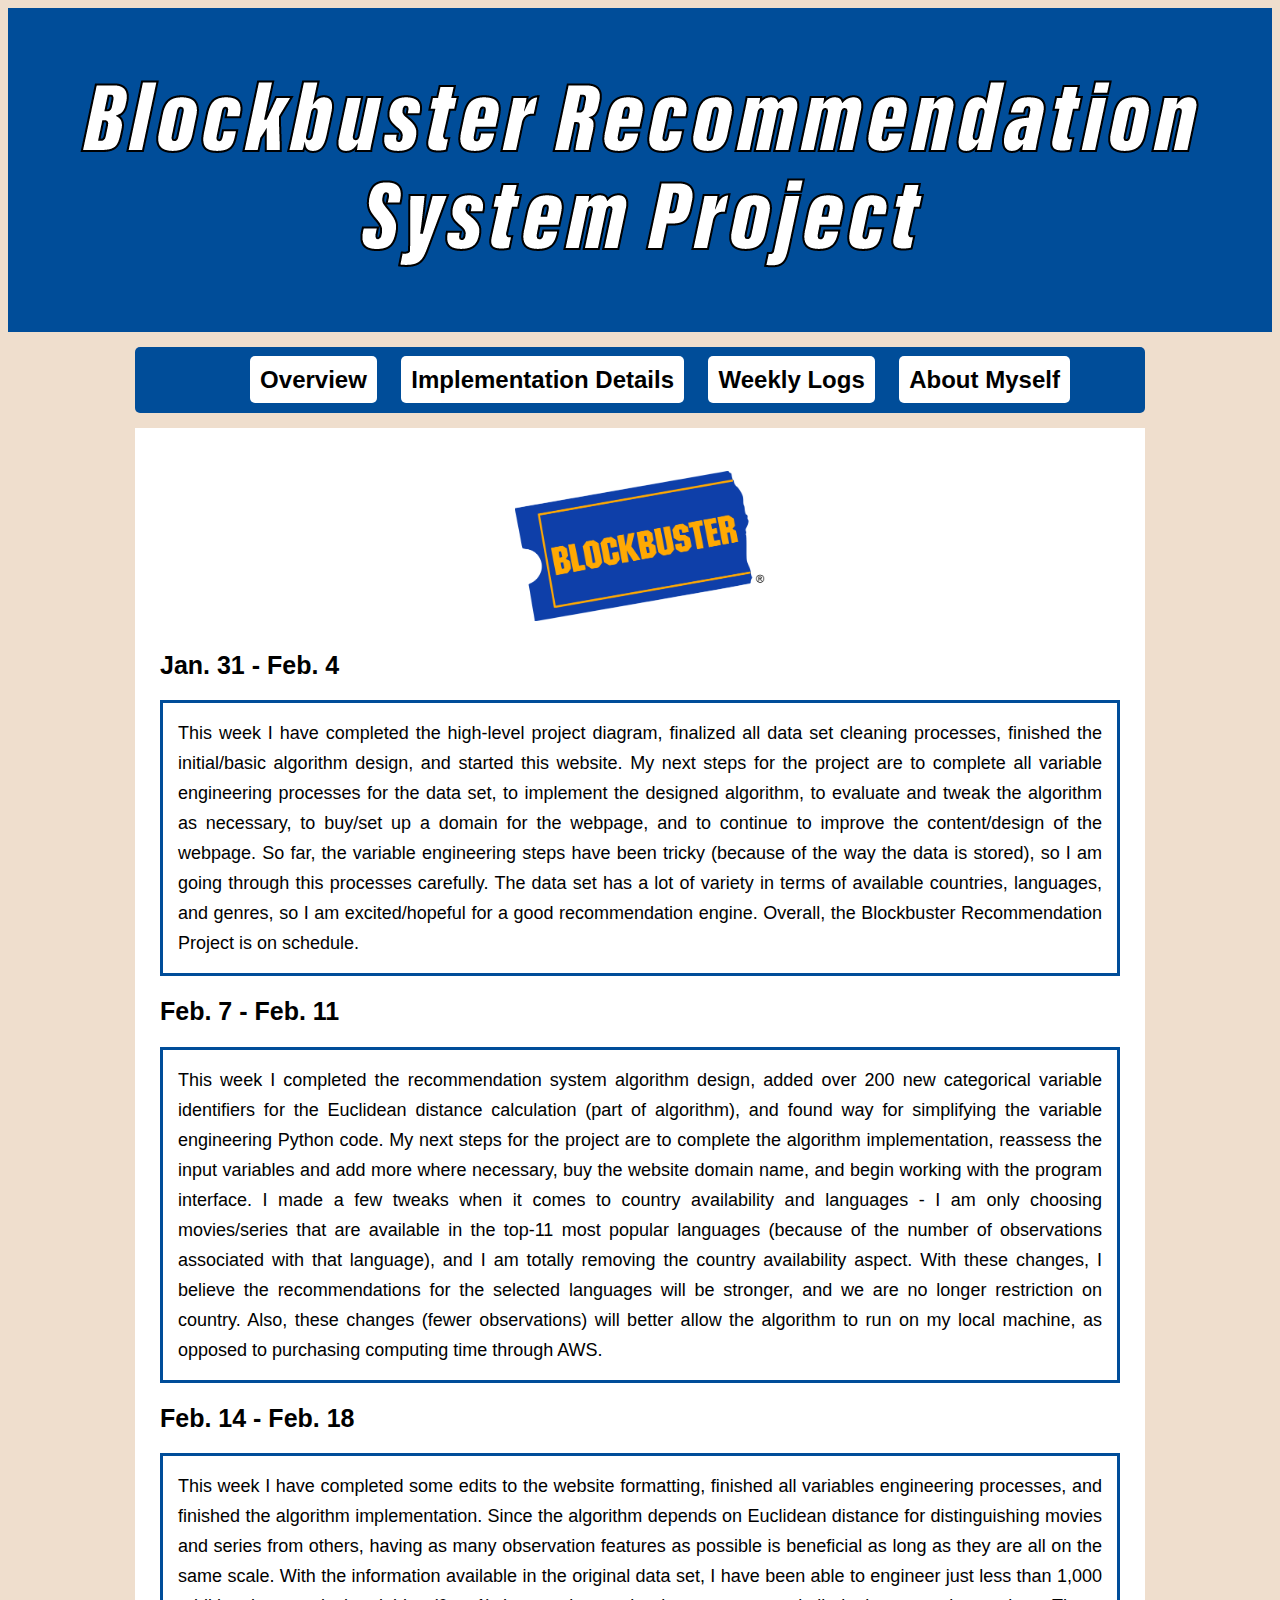
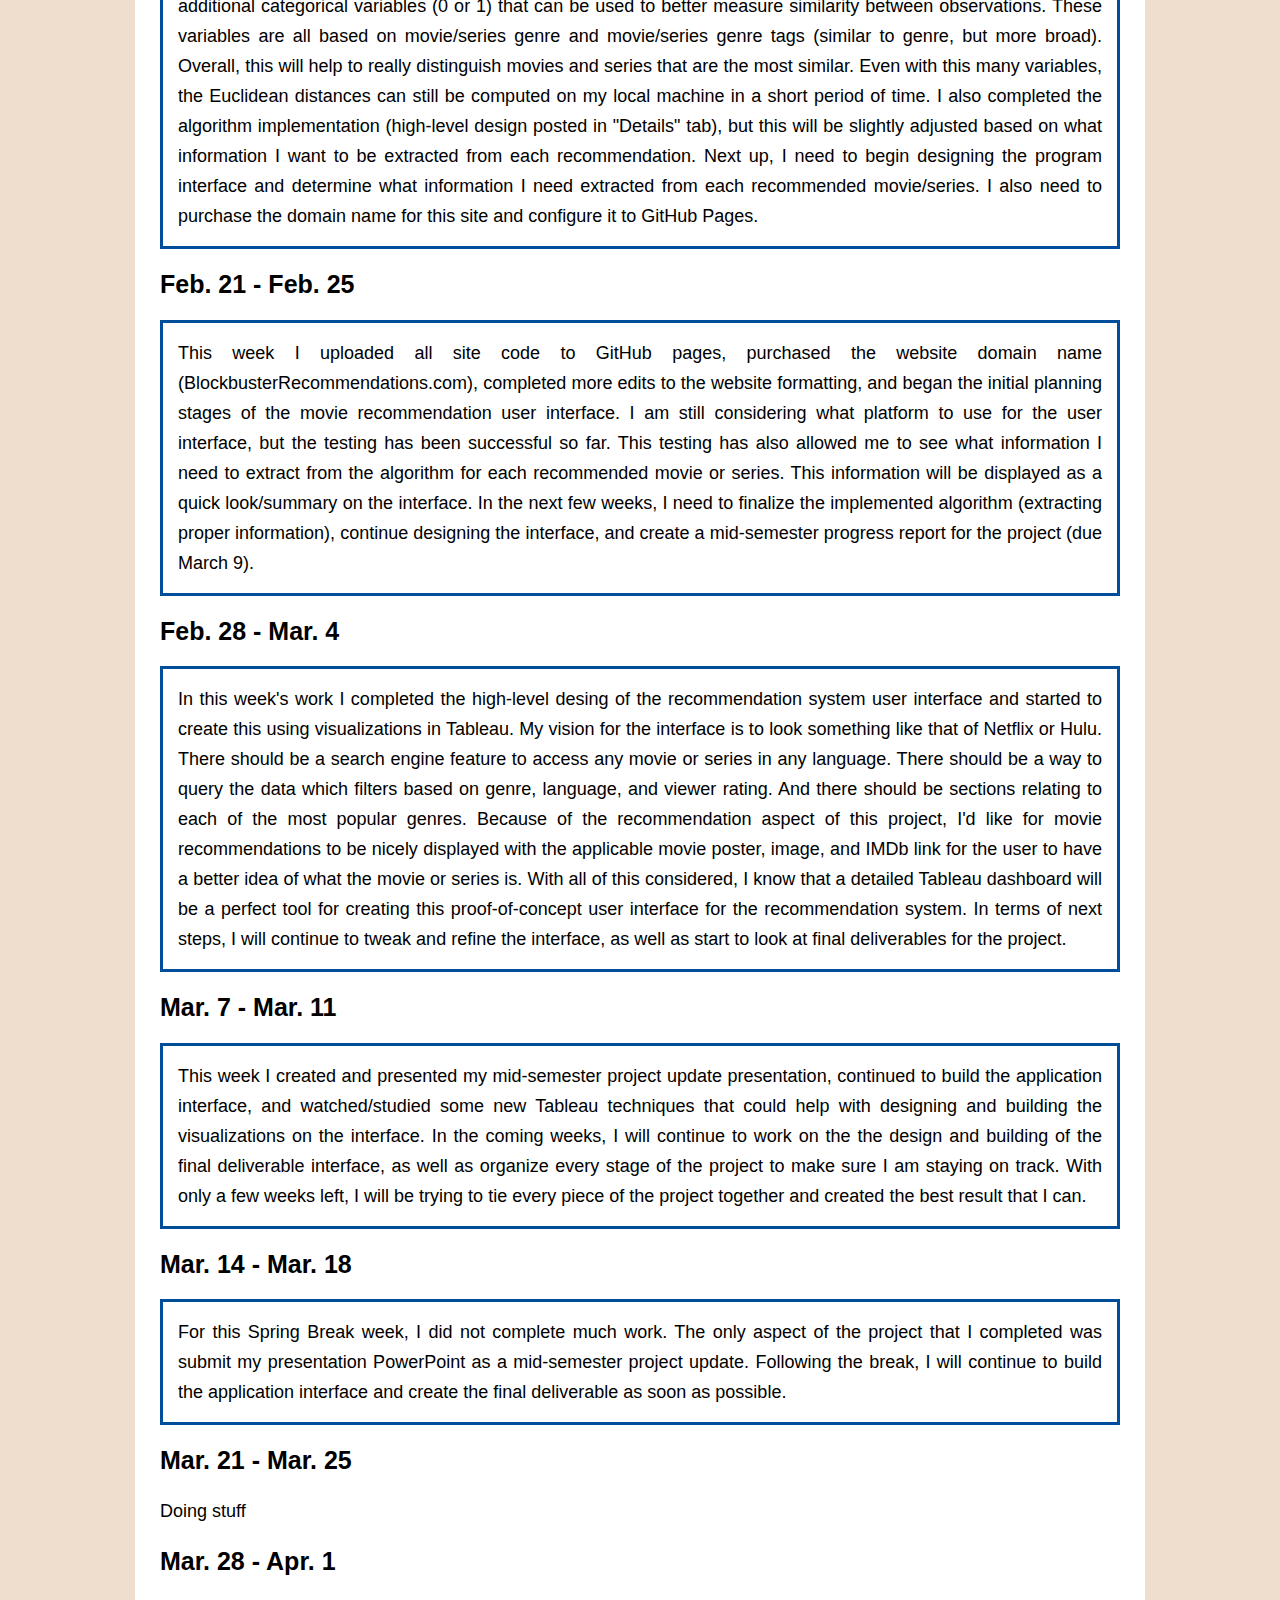
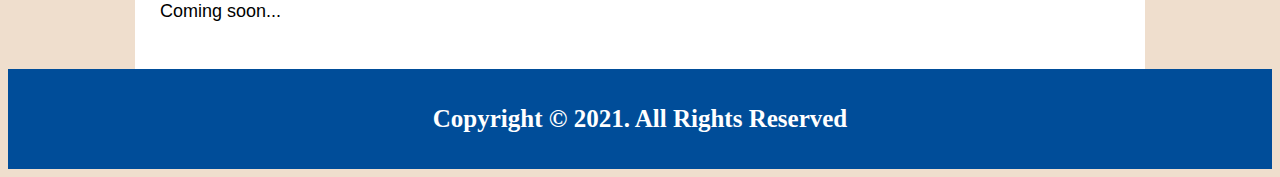
==== commit 6ae3bb19: "Edits" ====
--- a/2022-02-02-weekly-logs.html
+++ b/2022-02-02-weekly-logs.html
@@ -61,7 +61,7 @@
 
     <section>
       <h2>Mar. 14 - Mar. 18</h2>
-      <p style="border:#004D99; padding: 15px; border-width:3px; border-style:solid;"> For this Spring Break week, I did not coplete much work. The only aspect of the project that I completed was submit my presentation PowerPoint as a mid-semester project update. Following the break, I will continue to build the application interface and create the final deliverable as soon as possible.</p>
+      <p style="border:#004D99; padding: 15px; border-width:3px; border-style:solid;"> For this Spring Break week, I did not complete much work. The only aspect of the project that I completed was submit my presentation PowerPoint as a mid-semester project update. Following the break, I will continue to build the application interface and create the final deliverable as soon as possible.</p>
     </section>
 
     <section>
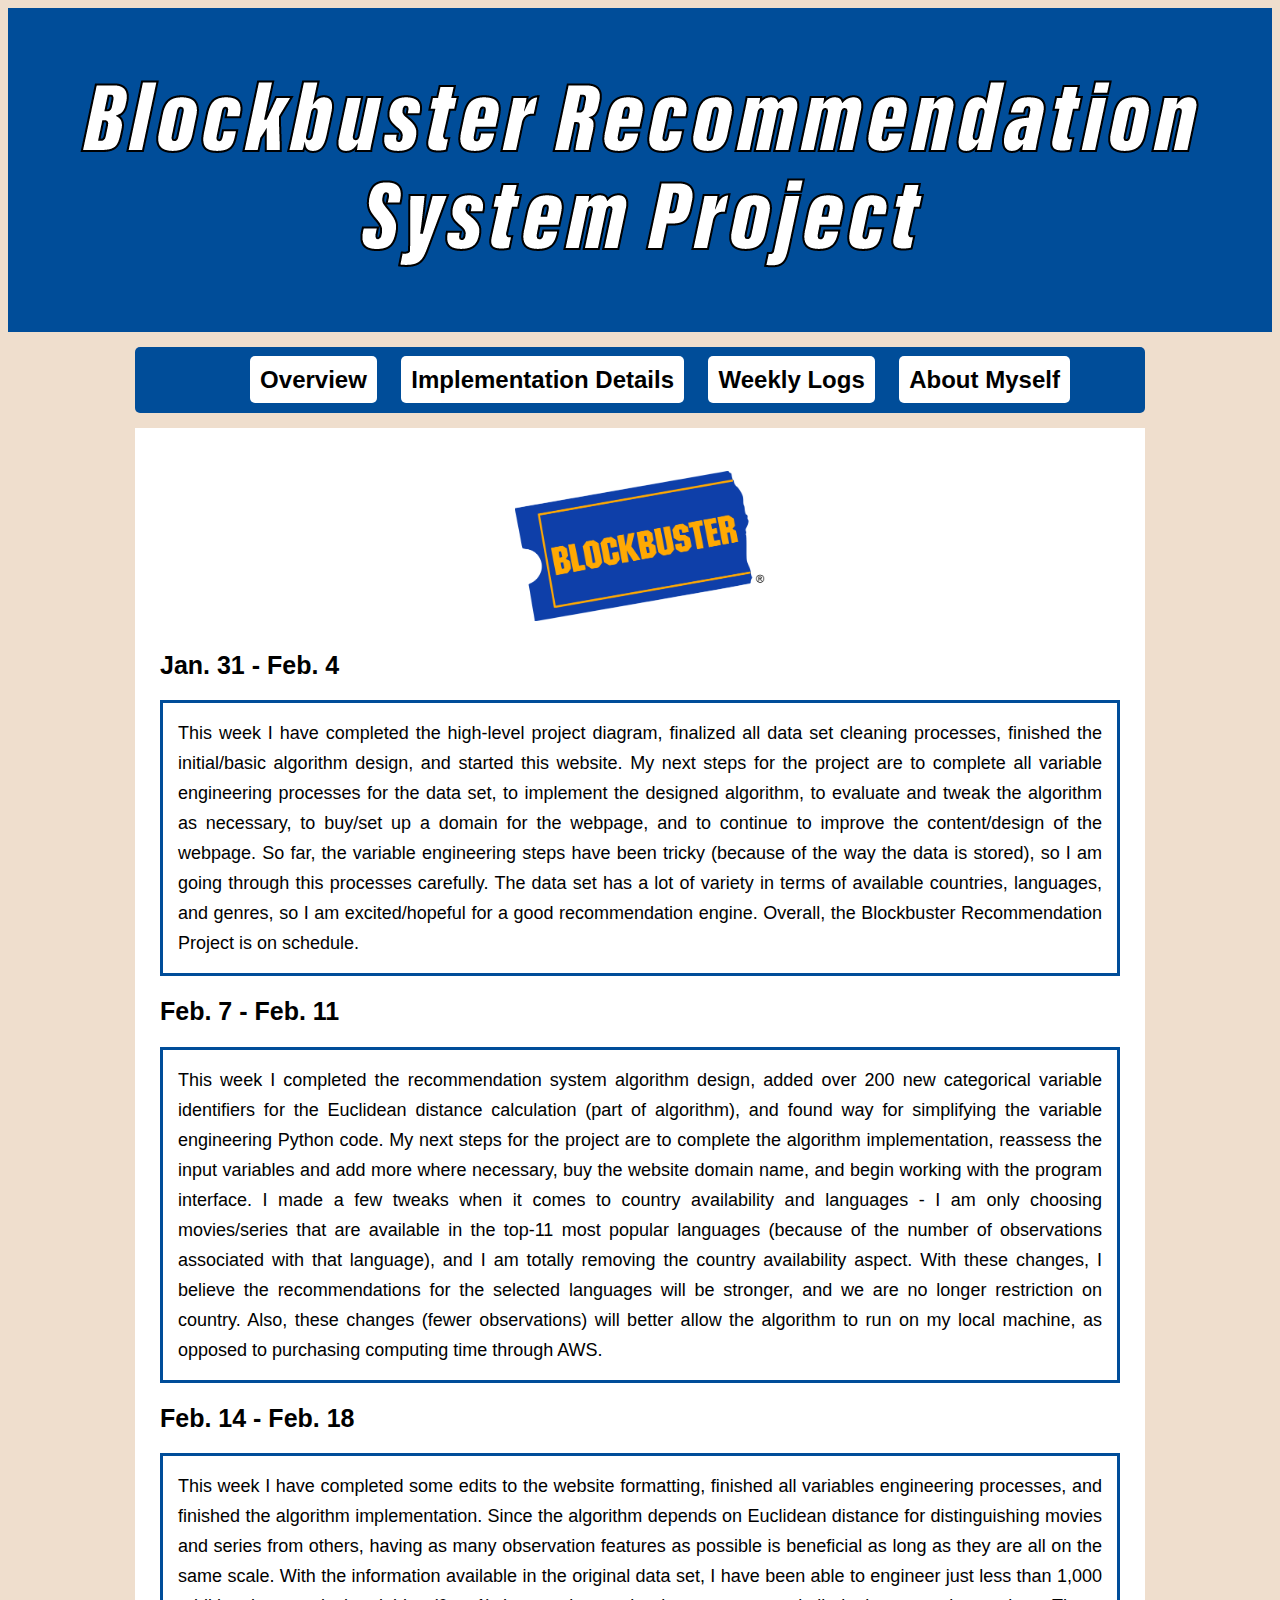
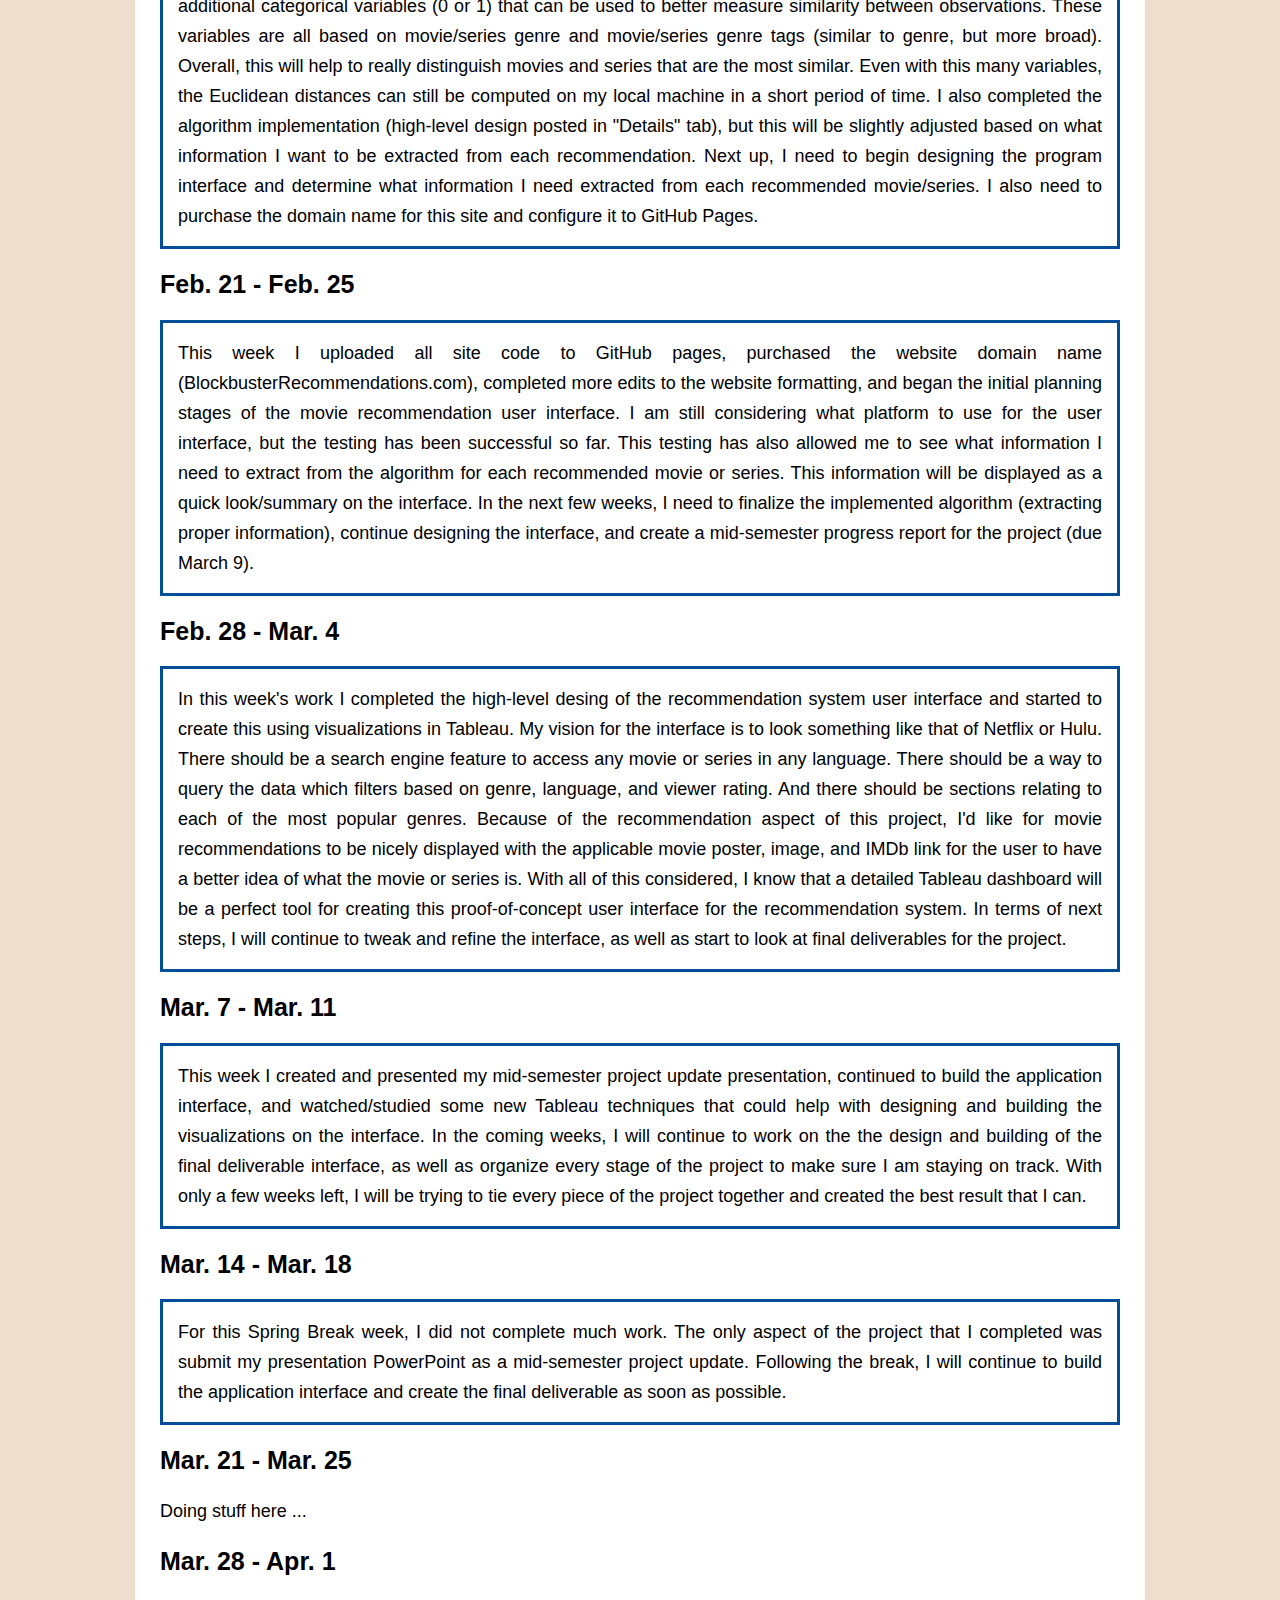
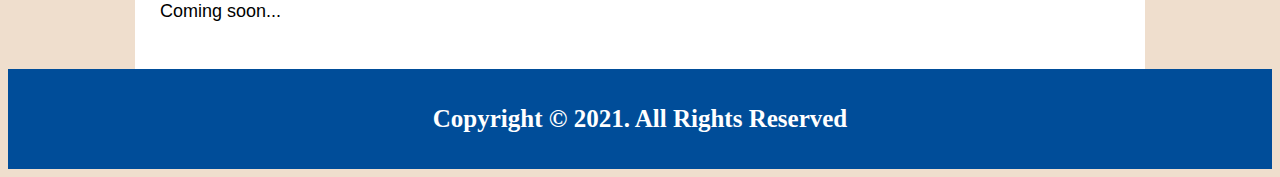
==== commit 28f4cc99: "Edits" ====
--- a/2022-02-02-weekly-logs.html
+++ b/2022-02-02-weekly-logs.html
@@ -66,7 +66,7 @@
 
     <section>
       <h2>Mar. 21 - Mar. 25</h2>
-      <p>Doing stuff </p>
+      <p>Doing stuff here ...</p>
     </section>
 
     <section>
